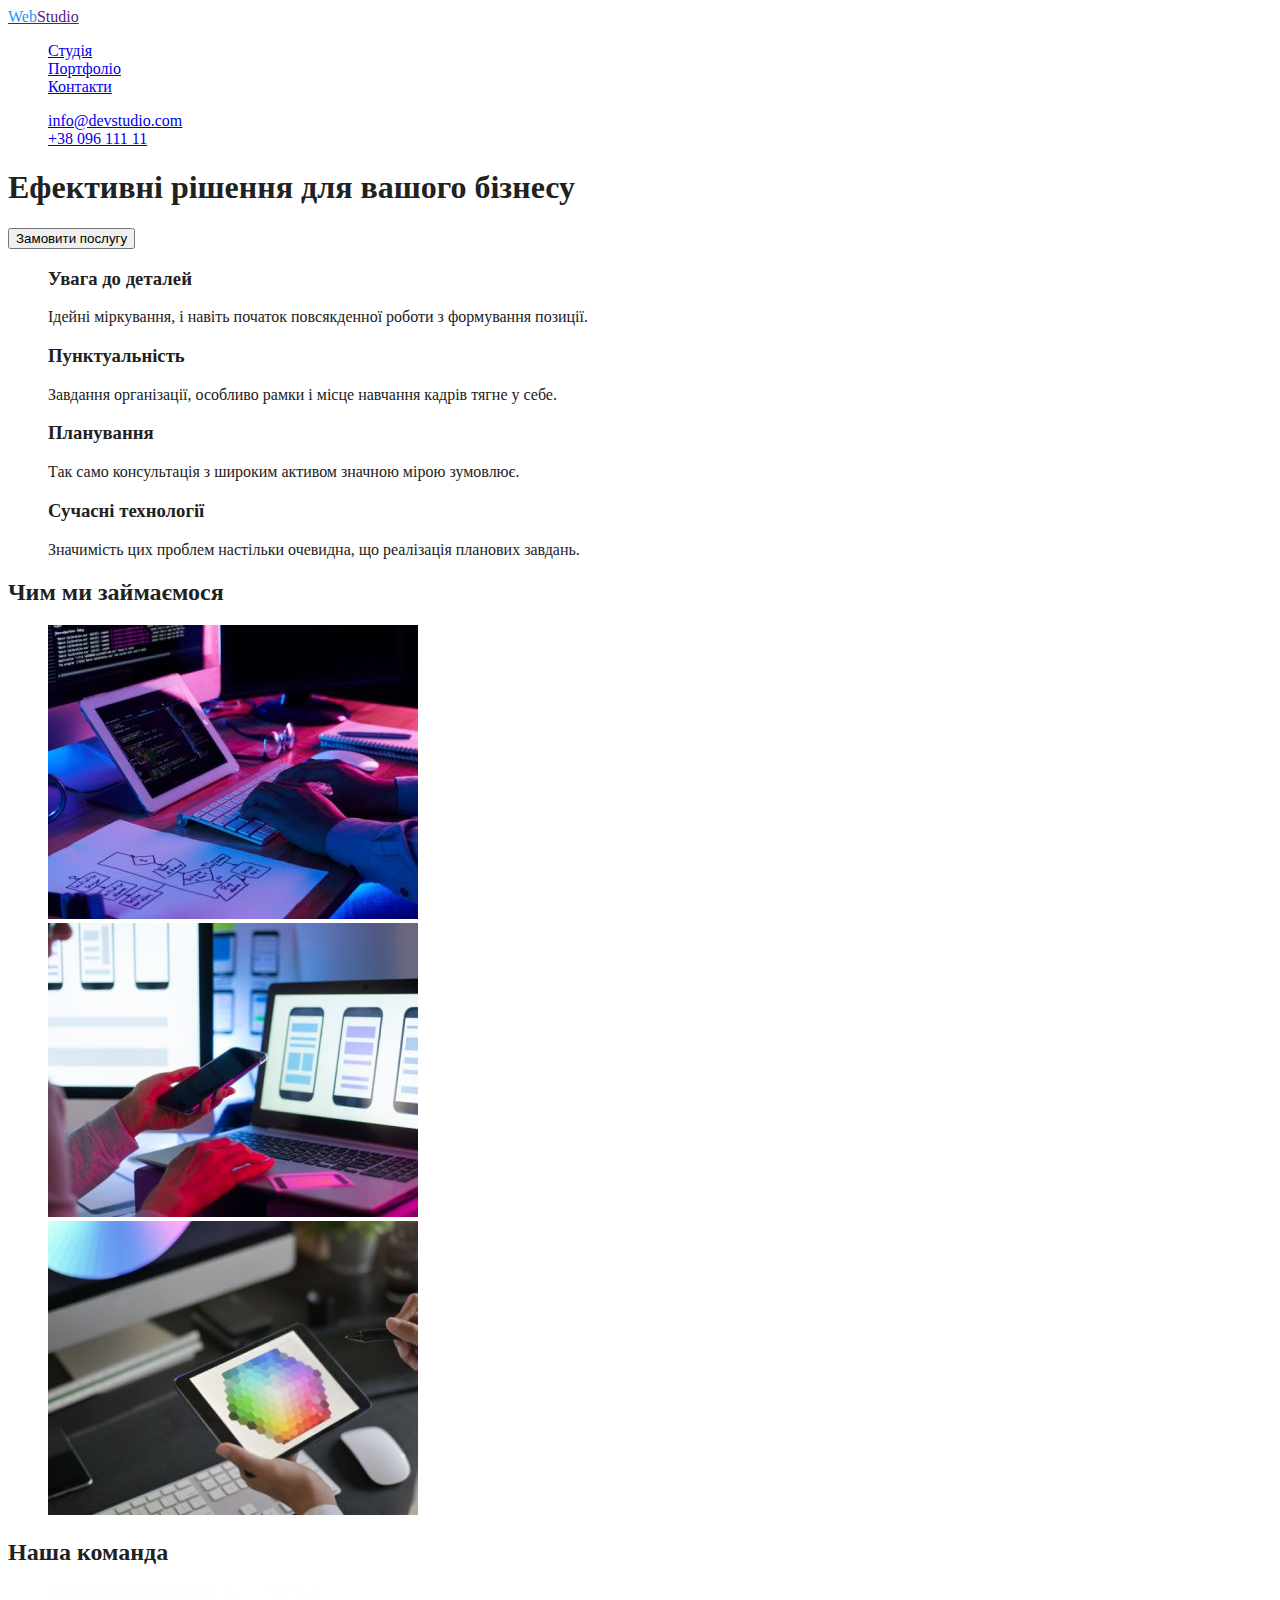
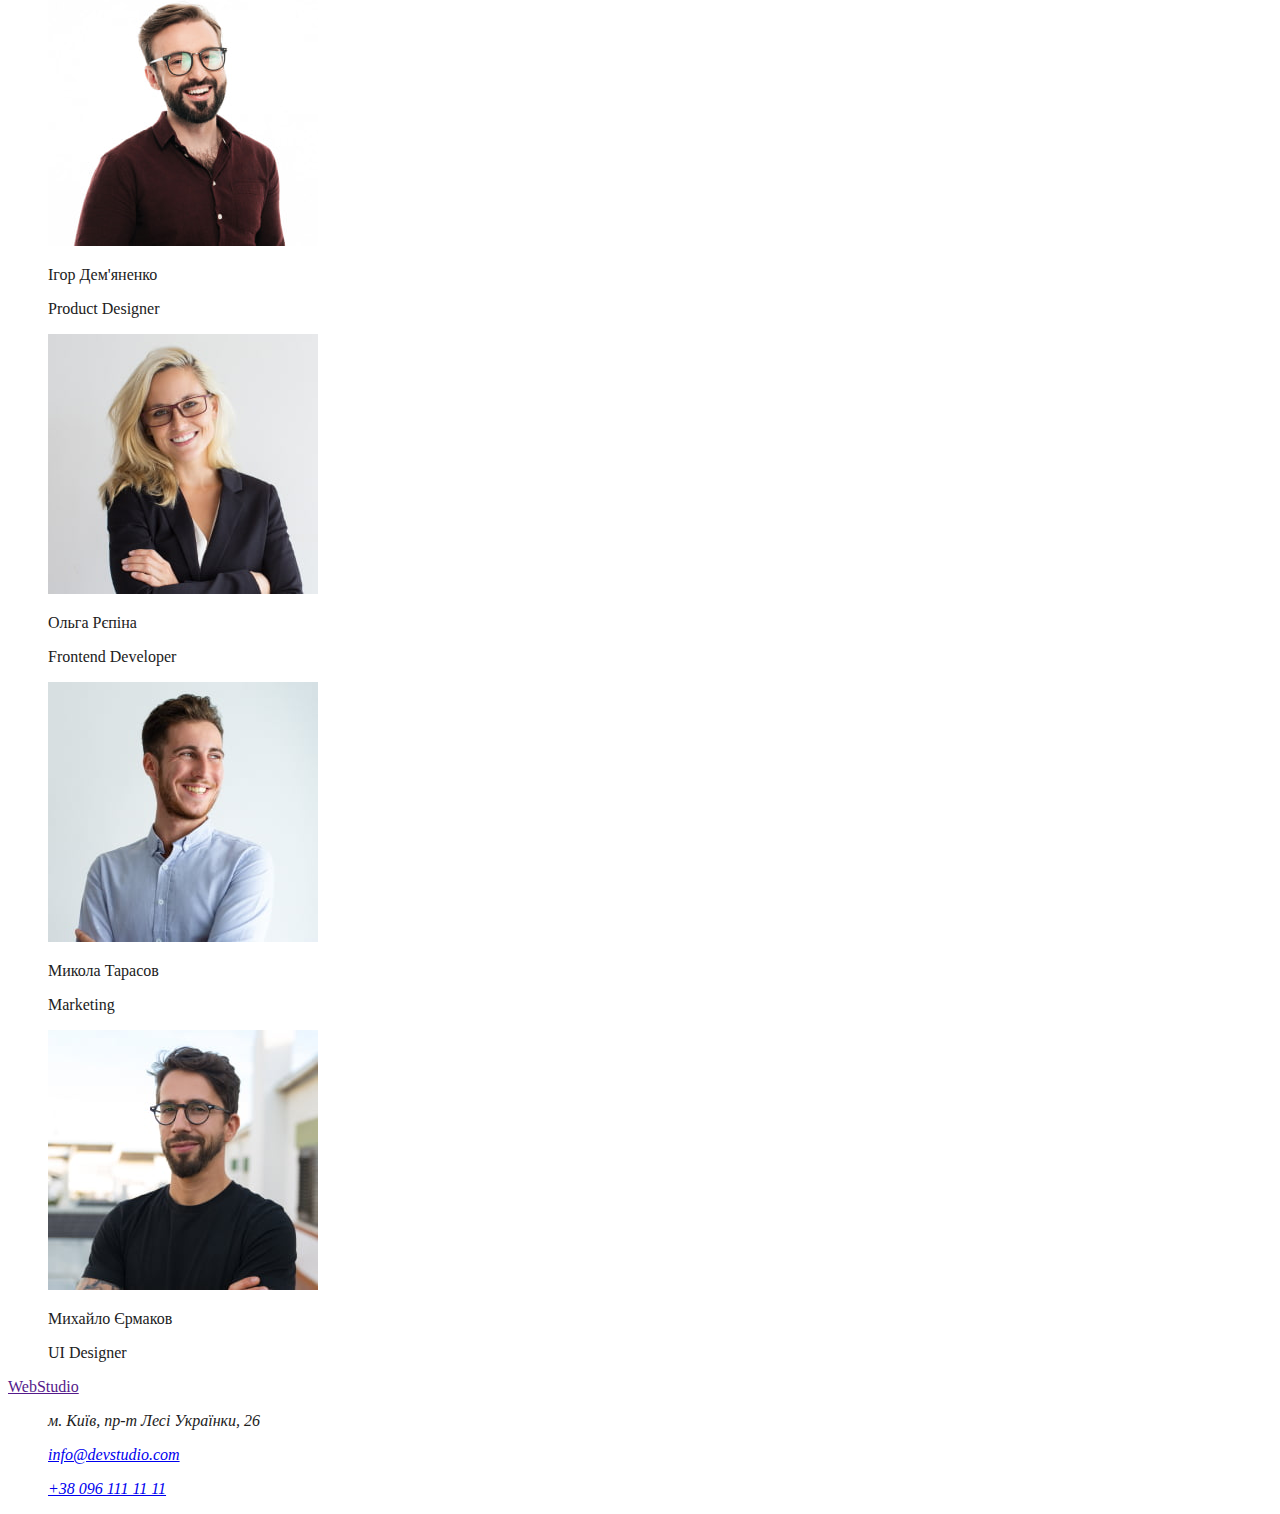
==== index.html @ ef48fc96 "correction" ====
<!DOCTYPE html>
<html lang="uk">
<head>
    <meta charset="UTF-8">
    <meta http-equiv="X-UA-Compatible" content="IE=edge">
    <meta name="viewport" content="width=device-width, initial-scale=1.0">
    <title>Студія</title>
    <link rel="preconnect" href="https://fonts.googleapis.com">
    <link rel="preconnect" href="https://fonts.gstatic.com" crossorigin>
    <link href="https://fonts.googleapis.com/css2?family=Raleway:wght@700&family=Roboto:wght@400;700&display=swap"
        rel="stylesheet">
    <link rel="stylesheet" href="./css/styles.css">
</head>
<body class="page">
    <header class="header">
        <a class="site-logo" href=""><span class="logo-icon">Web</span>Studio</a>
        <nav>
            <ul class="site-nav">
                <li>
                    <a href="./portfolio.html">Студія</a>
                </li>
                <li>
                    <a href="./portfolio.html">Портфоліо</a>
                </li>
                <li>
                    <a href="./portfolio.html">Контакти</a>
                </li>
            </ul>
        </nav>
        <ul class="auth-nav">
            <li>
                <a href="mailto:info@devstudio.com">info@devstudio.com</a>
            </li>
            <li>
                <a href="tel:+380961111111">+38 096 111 11 </a>
            </li>
        </ul>
    </header>
    <main>
        <section>
            <h1>Ефективні рішення для вашого бізнесу</h1>
            <button type="button">Замовити послугу</button>
        </section>
        <section>
            <ul>
                <li>
                    <h3>Увага до деталей</h3>
                    <p>Ідейні міркування, і навіть початок повсякденної роботи з формування позиції.</p>
                </li>
                <li>
                    <h3>Пунктуальність</h3>
                    <p>Завдання організації, особливо рамки і місце навчання кадрів тягне у себе.</p>
                </li>
                <li>
                    <h3>Планування</h3>
                    <p>Так само консультація з широким активом значною мірою зумовлює.</p>
                </li>
                <li>
                    <h3>Сучасні технології</h3>
                    <p>Значимість цих проблем настільки очевидна, що реалізація планових завдань.</p>
                </li>
            </ul>
        </section>
        <section>
            <h2>Чим ми займаємося</h2>
            <ul>
                <li>
                    <img src="./image/keyboard.jpg" alt="клавіатура" width="370">
                </li>
                <li>
                    <img src="./image/imgtelephone.jpg" alt="телефон" width="370">
                </li>
                <li>
                    <img src="./image/imggradient.jpg" alt="градіент" width="370">
                </li>
            </ul>
        </section>
        <section>
            <h2>Наша команда</h2>
            <ul>
                <li>
                    <img src="./image/imgproduct.jpg" alt="продукт_менеджер" width="270">
                    <p>Ігор Дем'яненко</p>
                    <p>Product Designer</p>
                </li>
                <li>
                    <img src="./image/imgfrontend.jpg" alt="фронтенд_розробник" width="270">
                    <p>Ольга Рєпіна</p>
                    <p>Frontend Developer</p>
                </li>
                <li>
                    <img src="./image/imgmarketing.jpg" alt="маркетолог" width="270">
                    <p>Микола Тарасов</p>
                    <p>Marketing</p>
            </li>
                <li>
                    <img src="./image/imguidesigner.jpg" alt="дизайнер" width="270">
                    <p>Михайло Єрмаков</p>
                    <p>UI Designer</p>
                </li>
            </ul>
        </section>
    </main>
    <footer>
        <a href="">WebStudio</a>
        <ul>
            <li>
                <address>
                    <p>м. Київ, пр-т Лесі Українки, 26</p>
                </address>
            </li>
            <li>
                <address>
                    <a href="mailto:info@devstudio.com">info@devstudio.com</a>
                </address>
            </li>
            <li>
                <address>
                    <p><a href="tel:+380961111111">+38 096 111 11 11</a></p>
                </address>
            </li>
        </ul>
    </footer>
</body>
</html>
---- css/styles.css ----
.body {
    font-family: 'Raleway', sans-serif;
        font-family: 'Roboto', sans-serif;
}

ul {
    list-style: none;
}

.page {
    background-color: #ffffff;
    color: #212121;
}

.button {
    color: #ffffff;
    background-color: #ffffff;
}

.logo-icon {
    color: #2196F3;
}

.title {

}

.subtitle {
    
}
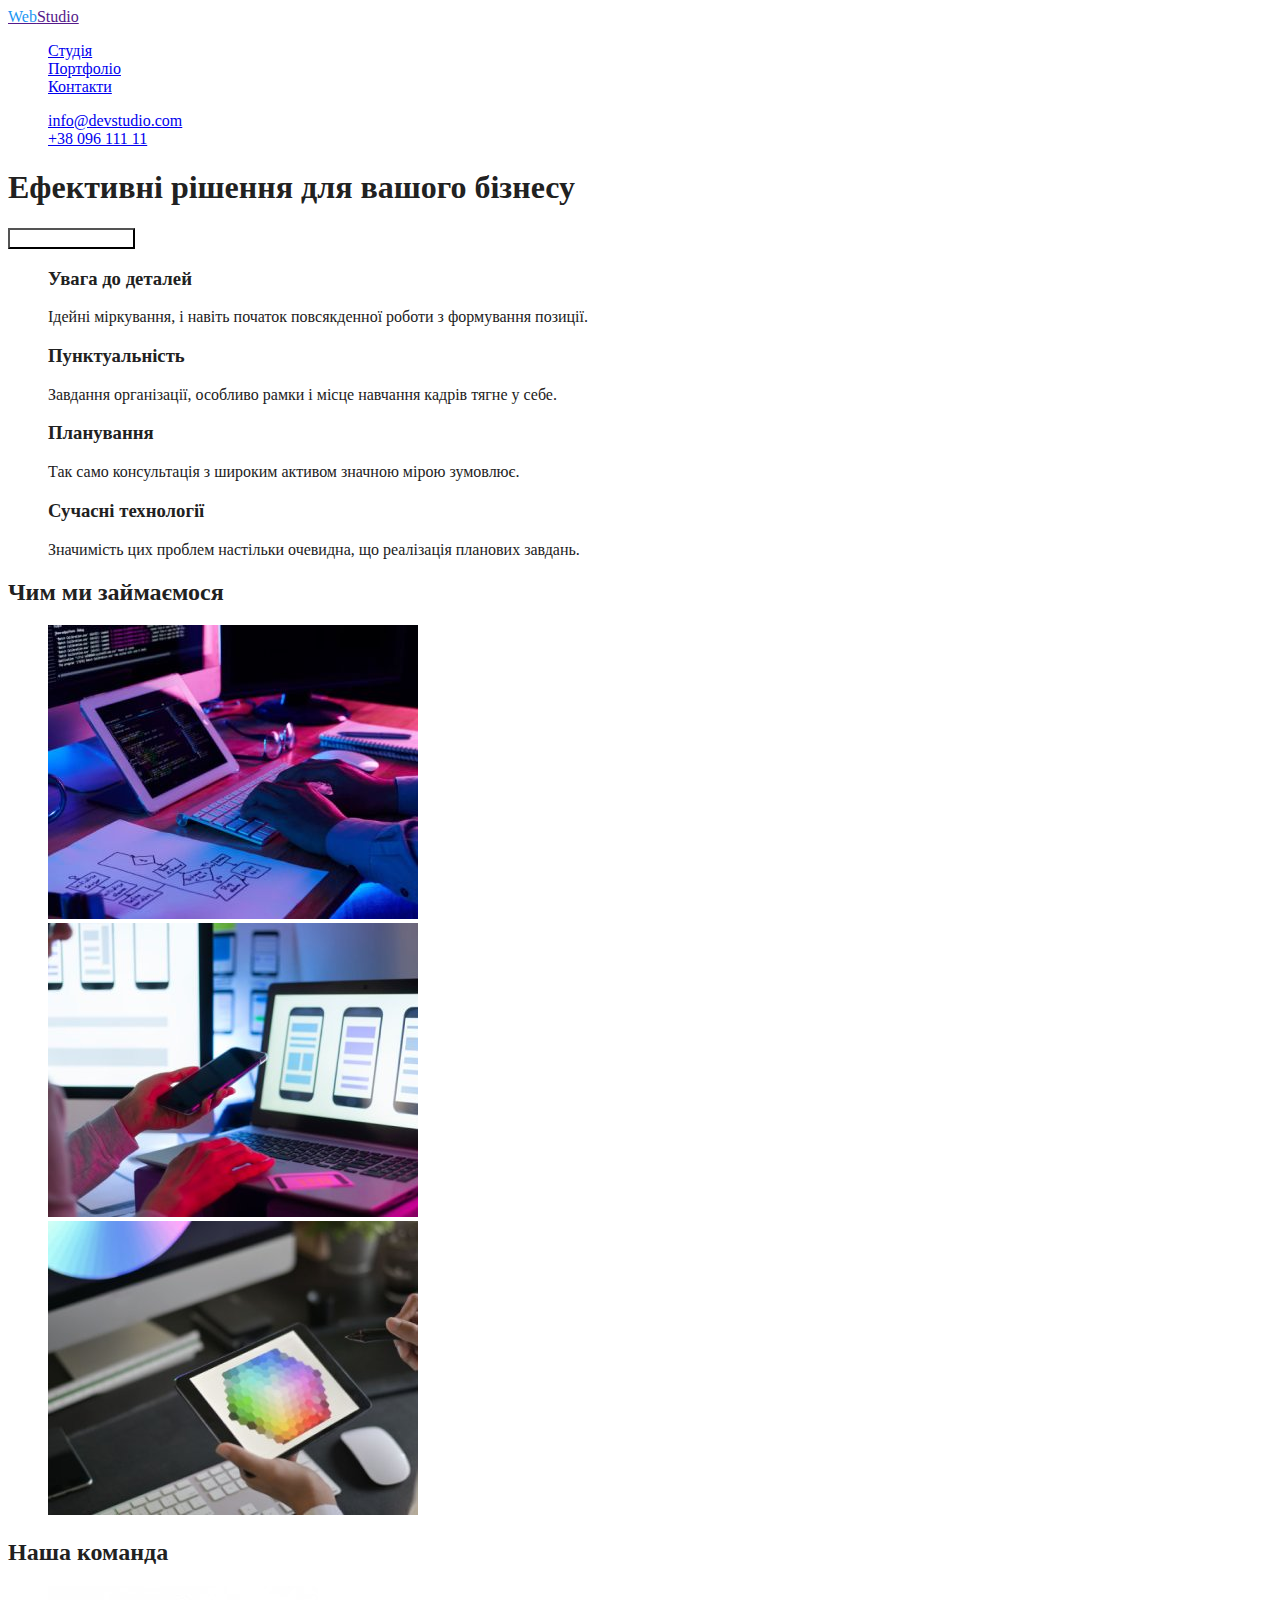
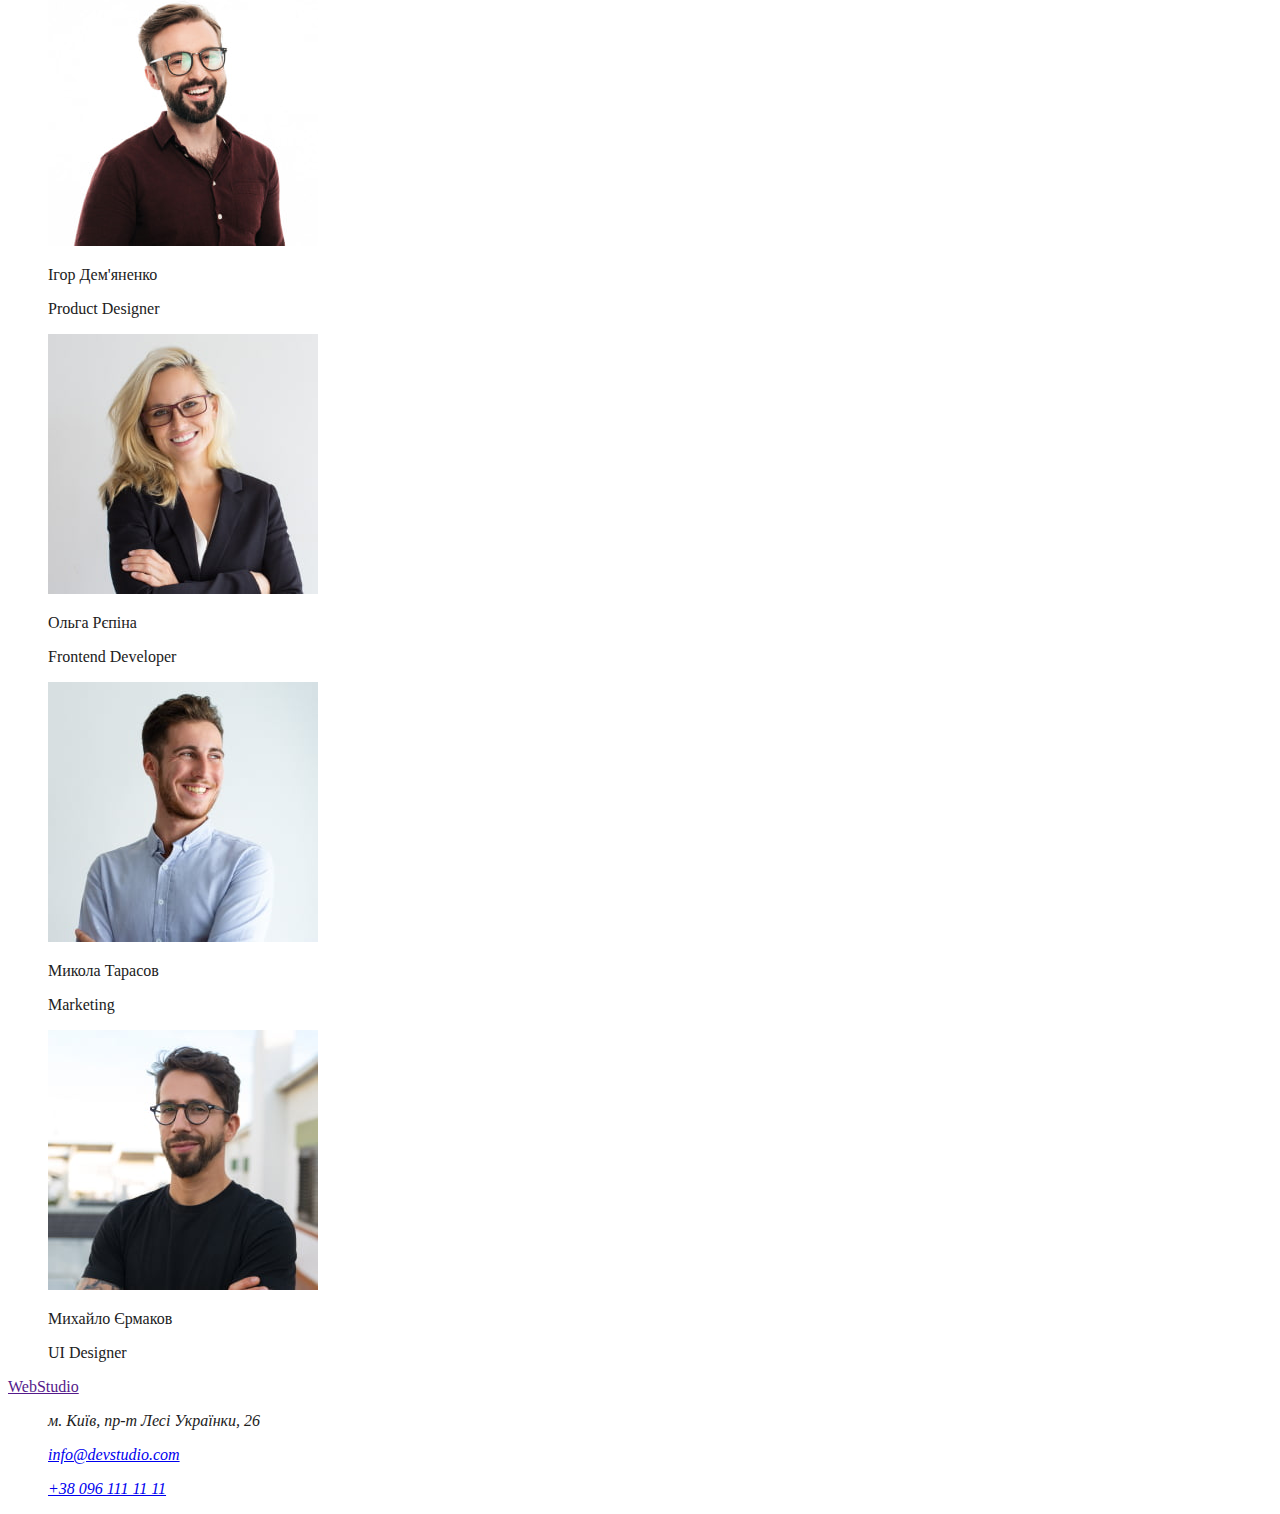
==== commit 013838ef: "class" ====
--- a/index.html
+++ b/index.html
@@ -5,10 +5,9 @@
     <meta http-equiv="X-UA-Compatible" content="IE=edge">
     <meta name="viewport" content="width=device-width, initial-scale=1.0">
     <title>Студія</title>
-    <link rel="preconnect" href="https://fonts.googleapis.com">
-    <link rel="preconnect" href="https://fonts.gstatic.com" crossorigin>
-    <link href="https://fonts.googleapis.com/css2?family=Raleway:wght@700&family=Roboto:wght@400;700&display=swap"
-        rel="stylesheet">
+    <link rel="preconnect" href="https://fonts.googleapis.com"> 
+    <link rel="preconnect" href="https://fonts.gstatic.com" crossorigin> 
+    <link href="https://fonts.googleapis.com/css2?family=Raleway:wght@700&family=Roboto:wght@400;500;700;900&display=swap" rel="stylesheet">
     <link rel="stylesheet" href="./css/styles.css">
 </head>
 <body class="page">
@@ -17,13 +16,13 @@
         <nav>
             <ul class="site-nav">
                 <li>
-                    <a href="./portfolio.html">Студія</a>
+                    <a href="./portfolio.html" class="link">Студія</a>
                 </li>
                 <li>
-                    <a href="./portfolio.html">Портфоліо</a>
+                    <a href="./portfolio.html" class="link">Портфоліо</a>
                 </li>
                 <li>
-                    <a href="./portfolio.html">Контакти</a>
+                    <a href="./portfolio.html" class="link">Контакти</a>
                 </li>
             </ul>
         </nav>
@@ -37,11 +36,11 @@
         </ul>
     </header>
     <main>
-        <section>
-            <h1>Ефективні рішення для вашого бізнесу</h1>
-            <button type="button">Замовити послугу</button>
+        <section class="section">
+            <h1 class="section-title">Ефективні рішення для вашого бізнесу</h1>
+            <button type="button" class="button">Замовити послугу</button>
         </section>
-        <section>
+        <section class="section">
             <ul>
                 <li>
                     <h3>Увага до деталей</h3>
@@ -61,8 +60,8 @@
                 </li>
             </ul>
         </section>
-        <section>
-            <h2>Чим ми займаємося</h2>
+        <section class="section">
+            <h2 class="section-title">Чим ми займаємося</h2>
             <ul>
                 <li>
                     <img src="./image/keyboard.jpg" alt="клавіатура" width="370">
@@ -75,7 +74,7 @@
                 </li>
             </ul>
         </section>
-        <section>
+        <section class="section">
             <h2>Наша команда</h2>
             <ul>
                 <li>
--- a/css/styles.css
+++ b/css/styles.css
@@ -1,6 +1,23 @@
+:root {
+    --primary-text-color: #212121;
+    --accent-color: #2196F3;
+
+}
+
 .body {
     font-family: 'Raleway', sans-serif;
-        font-family: 'Roboto', sans-serif;
+    font-family: 'Roboto', sans-serif;
+    background-color: #FFFFFF;
+    color: var(--primary-text-color)
+}
+
+.header {
+    
+}
+
+.button {
+    background-color: #2196F3;
+    color: #ffffff;
 }
 
 ul {
@@ -26,5 +43,12 @@
 }
 
 .subtitle {
-    
+
+}
+
+.section {
+}
+
+.section-title {
+    color: #212121;
 }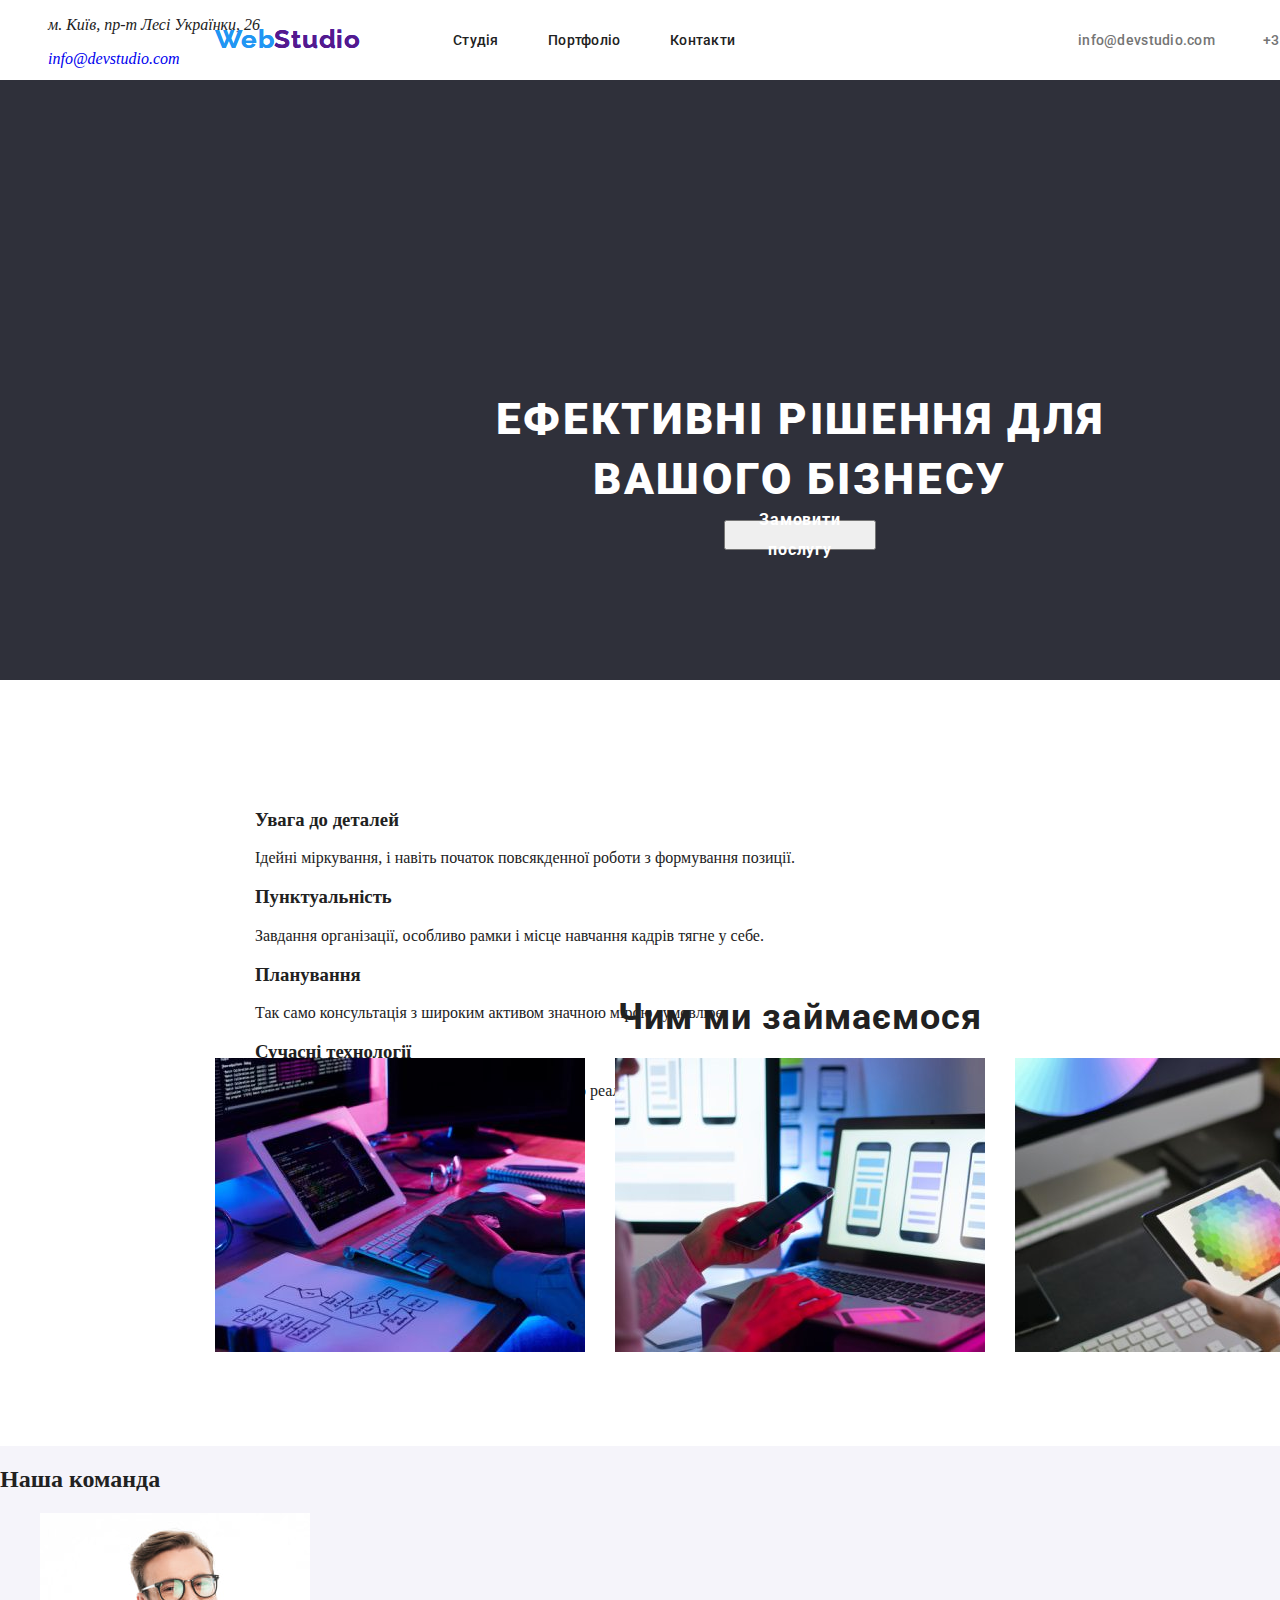
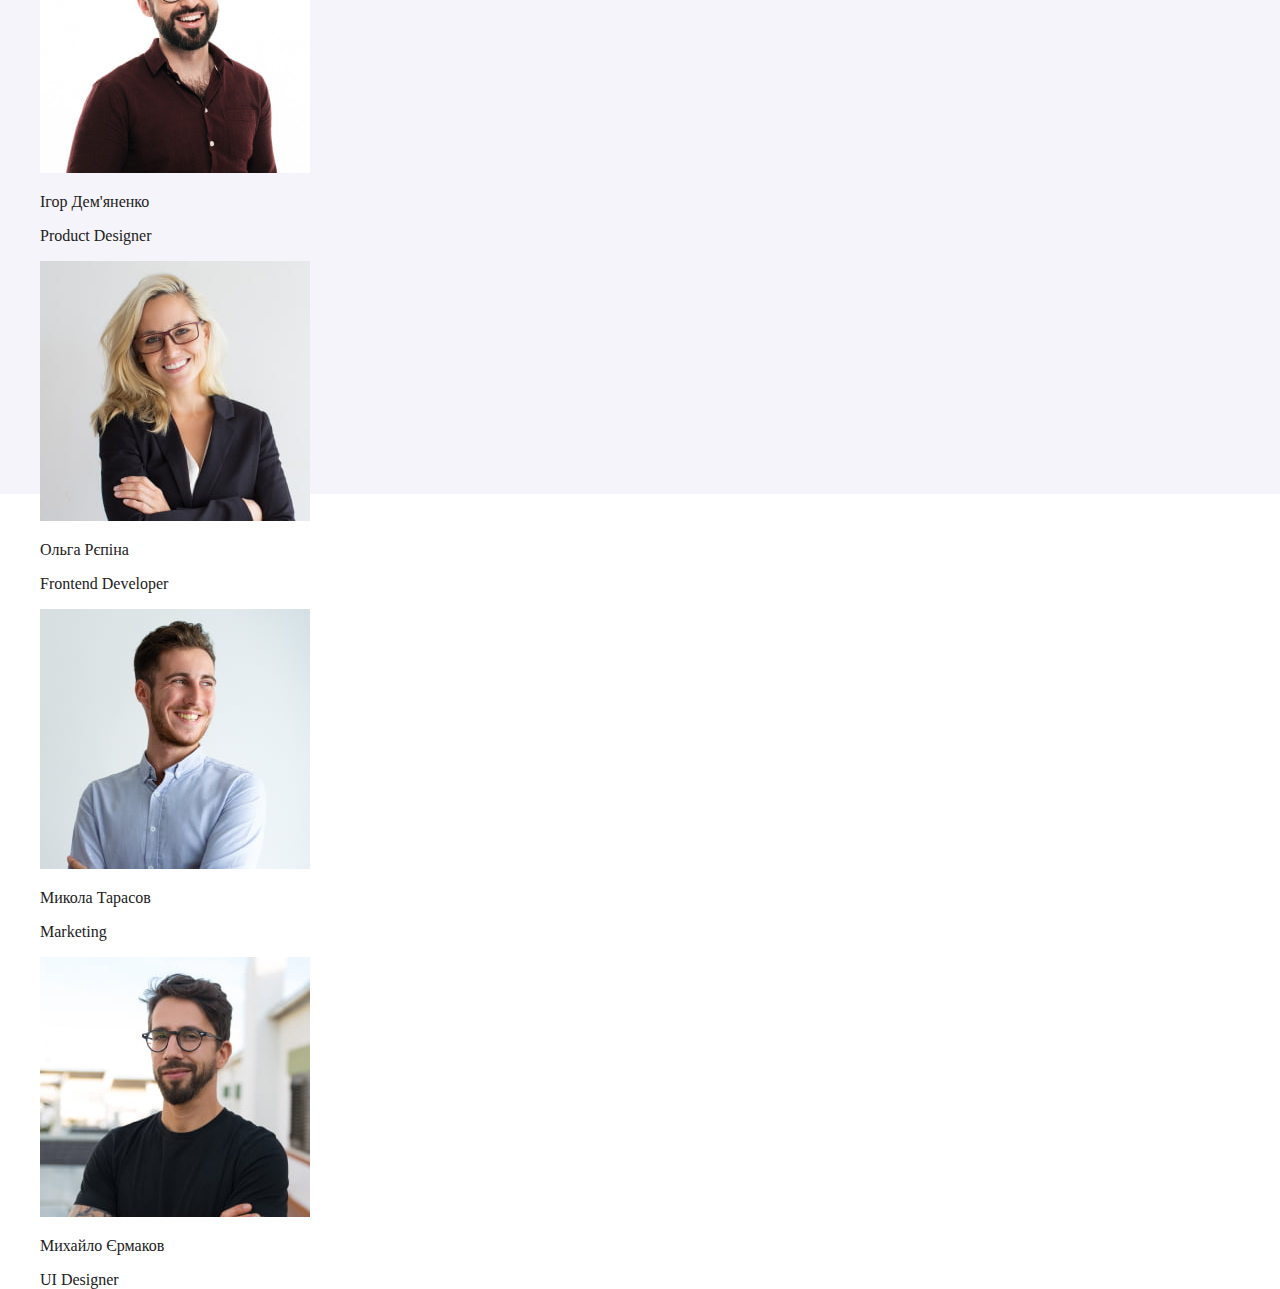
==== commit fa6ce584: "styles" ====
--- a/index.html
+++ b/index.html
@@ -12,36 +12,36 @@
 </head>
 <body class="page">
     <header class="header">
-        <a class="site-logo" href=""><span class="logo-icon">Web</span>Studio</a>
+        <a href="./index.html" class="site-logo"><span class="logo-icon">Web</span>Studio</a>
         <nav>
             <ul class="site-nav">
                 <li>
-                    <a href="./portfolio.html" class="link">Студія</a>
+                    <a href="./portfolio.html" class="link studio">Студія</a>
                 </li>
                 <li>
-                    <a href="./portfolio.html" class="link">Портфоліо</a>
+                    <a href="./portfolio.html" class="link portfolio">Портфоліо</a>
                 </li>
                 <li>
-                    <a href="./portfolio.html" class="link">Контакти</a>
+                    <a href="./portfolio.html" class="link contact">Контакти</a>
                 </li>
             </ul>
         </nav>
         <ul class="auth-nav">
             <li>
-                <a href="mailto:info@devstudio.com">info@devstudio.com</a>
+                <a href="mailto:info@devstudio.com" class="link mail">info@devstudio.com</a>
             </li>
             <li>
-                <a href="tel:+380961111111">+38 096 111 11 </a>
+                <a href="tel:+380961111111" class="link number">+38 096 111 11 </a>
             </li>
         </ul>
     </header>
     <main>
-        <section class="section">
+        <section class="section-top">
             <h1 class="section-title">Ефективні рішення для вашого бізнесу</h1>
-            <button type="button" class="button">Замовити послугу</button>
+            <button type="button" class="button-order">Замовити послугу</button>
         </section>
         <section class="section">
-            <ul>
+            <ul class="text">
                 <li>
                     <h3>Увага до деталей</h3>
                     <p>Ідейні міркування, і навіть початок повсякденної роботи з формування позиції.</p>
@@ -61,22 +61,22 @@
             </ul>
         </section>
         <section class="section">
-            <h2 class="section-title">Чим ми займаємося</h2>
+            <h2 class="section-mid conteiner">Чим ми займаємося</h2>
             <ul>
                 <li>
-                    <img src="./image/keyboard.jpg" alt="клавіатура" width="370">
+                    <img src="./image/keyboard.jpg" alt="клавіатура" width="370" class="img-first">
                 </li>
                 <li>
-                    <img src="./image/imgtelephone.jpg" alt="телефон" width="370">
+                    <img src="./image/imgtelephone.jpg" alt="телефон" width="370" class="img-second">
                 </li>
                 <li>
-                    <img src="./image/imggradient.jpg" alt="градіент" width="370">
+                    <img src="./image/imggradient.jpg" alt="градіент" width="370" class="img-third">
                 </li>
             </ul>
         </section>
-        <section class="section">
+        <section class="section-bg">
             <h2>Наша команда</h2>
-            <ul>
+            <ul class="team">
                 <li>
                     <img src="./image/imgproduct.jpg" alt="продукт_менеджер" width="270">
                     <p>Ігор Дем'яненко</p>
@@ -101,8 +101,8 @@
         </section>
     </main>
     <footer>
-        <a href="">WebStudio</a>
-        <ul>
+        <a href="" class="site-logo"><span class="logo-icon">Web</span>Studio</a>
+        <ul class="auth-nav">
             <li>
                 <address>
                     <p>м. Київ, пр-т Лесі Українки, 26</p>
@@ -110,12 +110,12 @@
             </li>
             <li>
                 <address>
-                    <a href="mailto:info@devstudio.com">info@devstudio.com</a>
+                    <a href="mailto:info@devstudio.com" class="link">info@devstudio.com</a>
                 </address>
             </li>
             <li>
                 <address>
-                    <p><a href="tel:+380961111111">+38 096 111 11 11</a></p>
+                    <p><a href="tel:+380961111111" class="link">+38 096 111 11 11</a></p>
                 </address>
             </li>
         </ul>
--- a/css/styles.css
+++ b/css/styles.css
@@ -3,6 +3,8 @@
     --accent-color: #2196F3;
 
 }
+
+/* Body */
 
 .body {
     font-family: 'Raleway', sans-serif;
@@ -11,8 +13,127 @@
     color: var(--primary-text-color)
 }
 
+/* Header */
+
 .header {
-    
+    text-decoration: none;
+}
+
+.site-logo {
+    text-decoration: none;
+    position: absolute;
+    width: 145px;
+    height: 31px;
+    left: 215px;
+    top: 24px;
+    font-family: 'Raleway';
+    font-weight: 700;
+    font-size: 26px;
+    line-height: 31px;
+/* identical to box height */
+    letter-spacing: 0.03em;
+}
+
+.logo-icon {
+    color: #2196F3;
+}
+
+.site-nav {
+    text-decoration: none;
+}
+
+.auth-nav {
+    text-decoration: none;
+}
+
+.link {
+    text-decoration: none;
+}
+
+    /* Студія */
+
+.studio {
+
+    position: absolute;
+    width: 45px;
+    height: 16px;
+    left: 453px;
+    top: 32px;
+    font-family: 'Roboto';
+    font-weight: 500;
+    font-size: 14px;
+    line-height: 16px;
+    letter-spacing: 0.02em;
+    color: #212121;
+}
+
+    /* Портфоліо */
+
+.portfolio {
+
+    width: 72px;
+    height: 16px;
+    left: 548px;
+    top: 32px;
+    font-family: 'Roboto';
+    font-style: normal;
+    font-weight: 500;
+    font-size: 14px;
+    line-height: 16px;
+    letter-spacing: 0.02em;
+    color: #212121;
+    position: absolute;
+
+}
+
+    /* Контакти */
+
+.contact {
+
+    width: 64px;
+    height: 16px;
+    left: 670px;
+    top: 32px;
+    font-family: 'Roboto';
+    font-style: normal;
+    font-weight: 500;
+    font-size: 14px;
+    line-height: 16px;
+    letter-spacing: 0.02em;
+    color: #212121;
+    position: absolute;
+}
+
+/* mail */
+
+.mail {
+    position: absolute;
+    width: 135px;
+    height: 16px;
+    left: 1078px;
+    top: 32px;
+    font-family: 'Roboto';
+    font-weight: 500;
+    font-size: 14px;
+    line-height: 16px;
+    letter-spacing: 0.02em;
+    color: #757575;
+}
+
+/* Phone */
+
+.number {
+    position: absolute;
+    width: 122px;
+    height: 16px;
+    left: 1263px;
+    top: 32px;
+    font-family: 'Roboto';
+    font-weight: 500;
+    font-size: 14px;
+    line-height: 16px;
+    letter-spacing: 0.02em;
+    color: #757575;
 }
 
 .button {
@@ -24,6 +145,21 @@
     list-style: none;
 }
 
+/* Особливості */
+
+.text {
+
+position: absolute;
+width: 1170px;
+height: 98px;
+left: 215px;
+top: 774px;
+}
+
+.team {
+
+}
+
 .page {
     background-color: #ffffff;
     color: #212121;
@@ -34,21 +170,116 @@
     background-color: #ffffff;
 }
 
-.logo-icon {
-    color: #2196F3;
-}
-
-.title {
-
+    /* Замовити послугу */
+
+.button-order {
+
+    width: 152px;
+    height: 30px;
+    left: 724px;
+    top: 440px;
+    font-family: 'Roboto';
+    font-weight: 700;
+    font-size: 16px;
+    line-height: 30px;
+    display: flex;
+    align-items: center;
+    text-align: center;
+    letter-spacing: 0.06em;
+    color: #FFFFFF;
+    position: absolute;
 }
 
 .subtitle {
 
 }
 
-.section {
-}
-
+/* Bg */
+
+.section-top {
+    position: absolute;
+    width: 1600px;
+    height: 600px;
+    left: 0px;
+    top: 80px;
+    background: #2F303A;
+}
+
+    /* Section bg */
+
+.section-bg {
+
+    width: 1600px;
+    height: 648px;
+    left: 0px;
+    top: 1446px;
+    background: #F5F4FA;
+    position: absolute;
+}
 .section-title {
-    color: #212121;
+    width: 696px;
+    height: 120px;
+    left: 452px;
+    top: 280px;
+    font-family: 'Roboto';
+    font-weight: 900;
+    font-size: 44px;
+    line-height: 60px;
+    /* or 136% */
+    text-align: center;
+    letter-spacing: 0.06em;
+    text-transform: uppercase;
+    color: #FFFFFF;
+    position: absolute;
+}
+
+/* Чим ми займаємося */
+
+.section-mid {
+    position: absolute;
+    width: 366px;
+    height: 42px;
+    left: 617px;
+    top: 966px;
+    font-family: 'Roboto';
+    font-weight: 700;
+    font-size: 36px;
+    line-height: 42px;
+    text-align: center;
+    letter-spacing: 0.03em;
+    color: #212121;
+}
+
+/* Image */
+.img-first {
+    position: absolute;
+    width: 370px;
+    height: 294px;
+    left: 215px;
+    top: 1058px;
+    mix-blend-mode: normal;
+}
+
+.img-second {
+    position: absolute;
+    width: 370px;
+    height: 294px;
+    left: 615px;
+    top: 1058px;
+}
+
+.img-third {
+    position: absolute;
+    width: 370px;
+    height: 294px;
+    left: 1015px;
+    top: 1058px;
+}
+
+.conteiner {
+    position: absolute;
+    width: 1170px;
+    height: 386px;
+    left: 215px;
+    top: 966px;
 }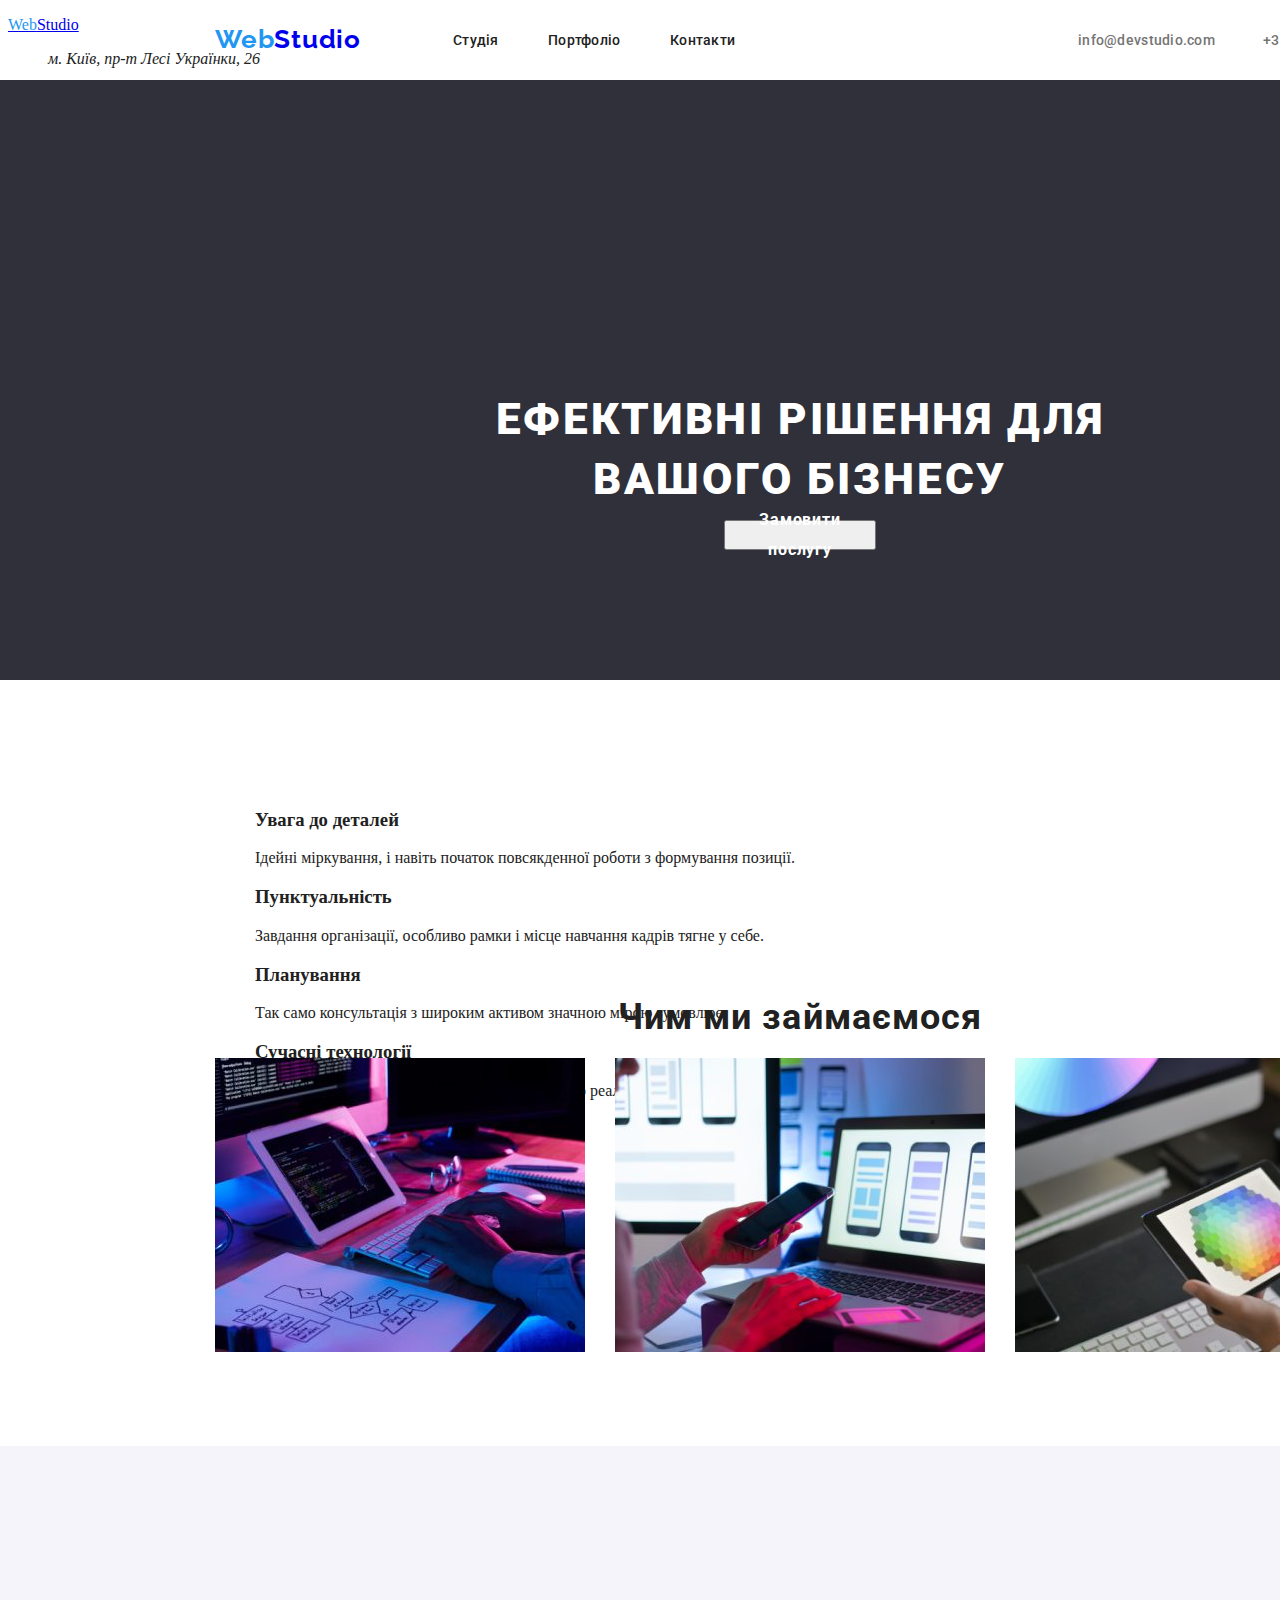
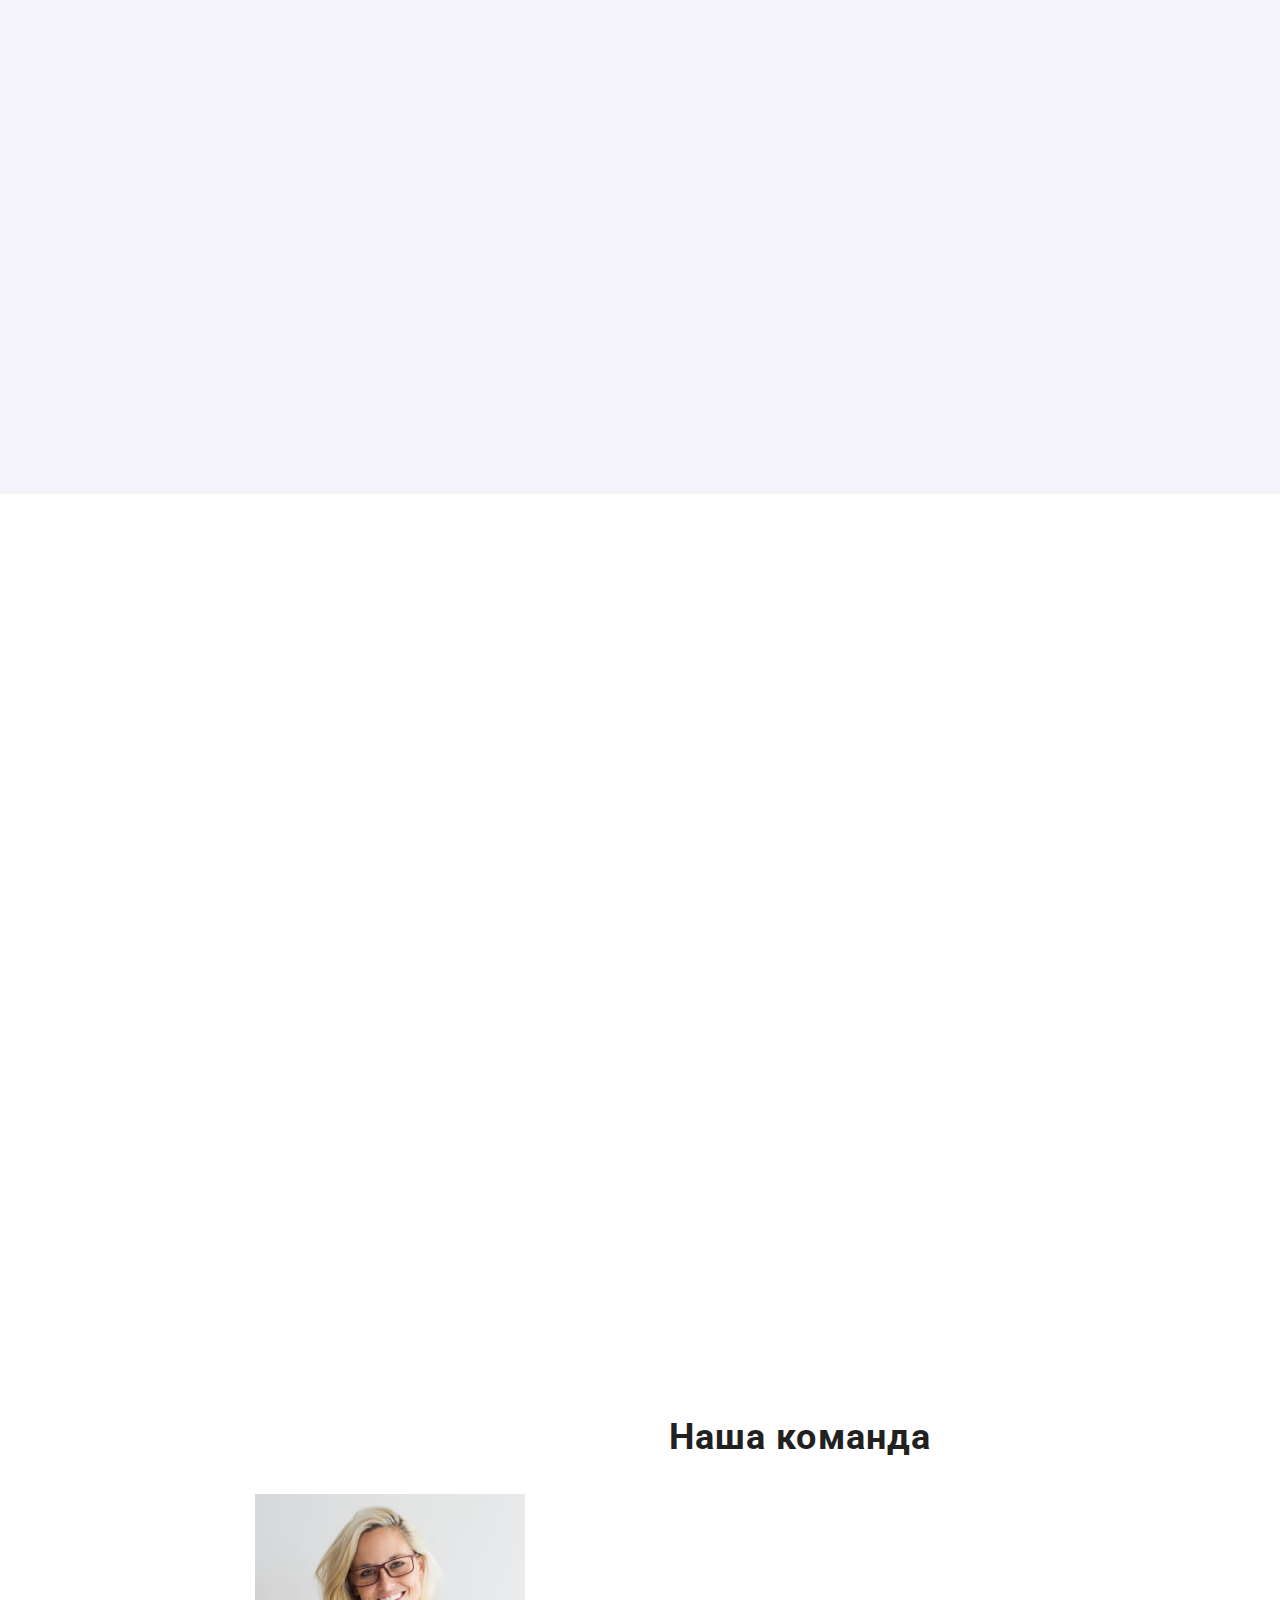
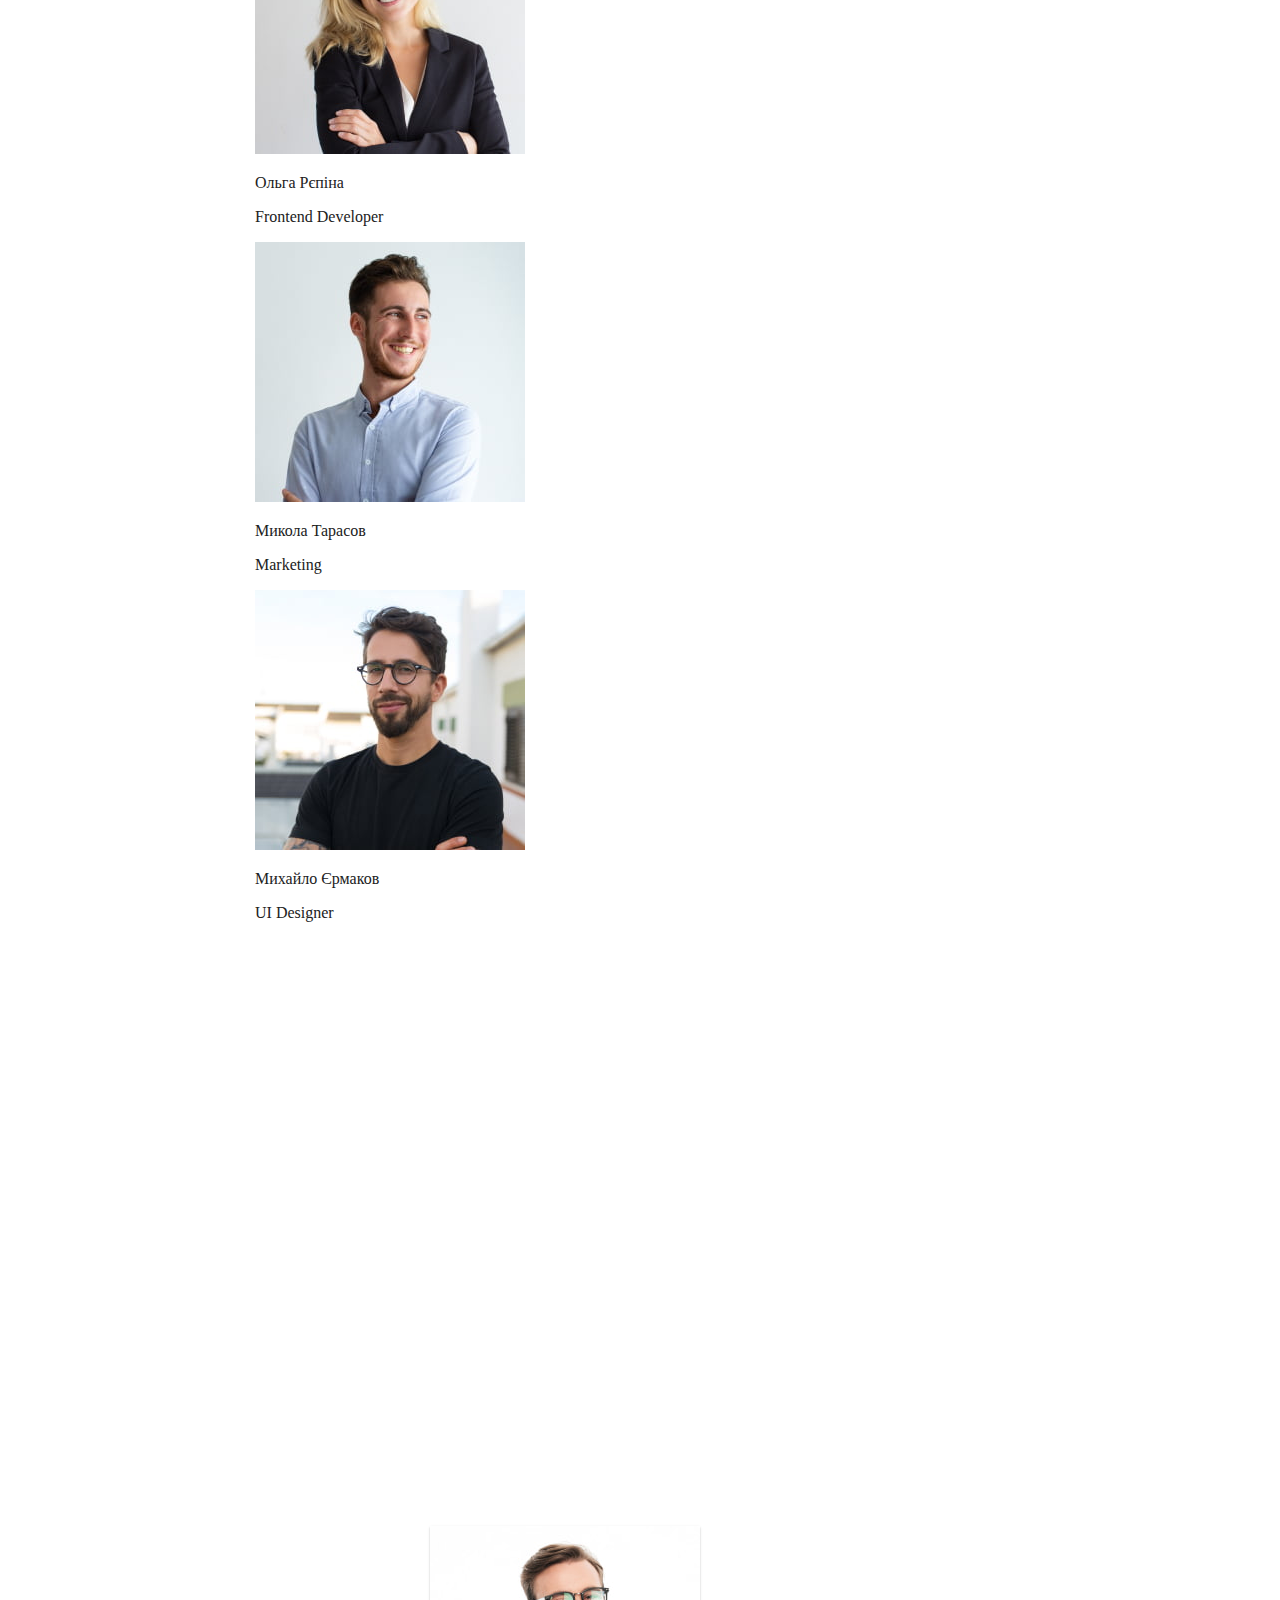
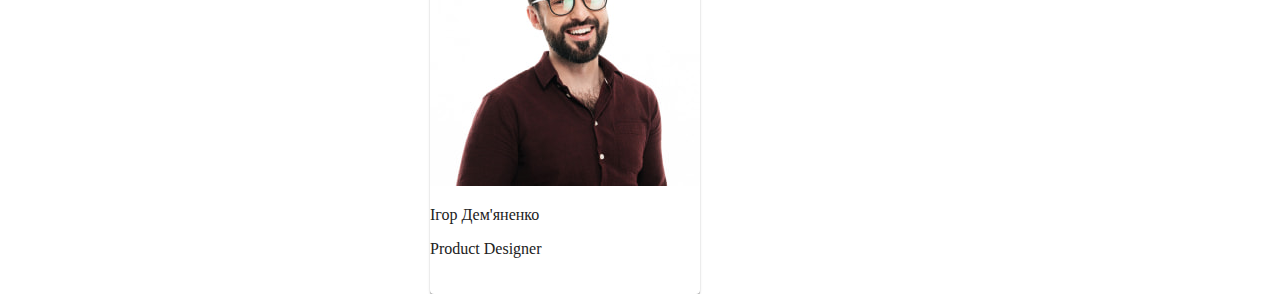
==== commit 91adc89e: "styles" ====
--- a/index.html
+++ b/index.html
@@ -75,9 +75,9 @@
             </ul>
         </section>
         <section class="section-bg">
-            <h2>Наша команда</h2>
-            <ul class="team">
-                <li>
+            <h2 class="team">Наша команда</h2>
+            <ul class="staff">
+                <li class="card-bg">
                     <img src="./image/imgproduct.jpg" alt="продукт_менеджер" width="270">
                     <p>Ігор Дем'яненко</p>
                     <p>Product Designer</p>
@@ -101,7 +101,7 @@
         </section>
     </main>
     <footer>
-        <a href="" class="site-logo"><span class="logo-icon">Web</span>Studio</a>
+        <a href="./index.html" class="logo-footer"><span class="logo-icon">Web</span>Studio</a>
         <ul class="auth-nav">
             <li>
                 <address>
--- a/css/styles.css
+++ b/css/styles.css
@@ -216,6 +216,44 @@
     background: #F5F4FA;
     position: absolute;
 }
+
+/* Team */
+
+.team {
+    position: absolute;
+    width: 264px;
+    height: 42px;
+    left: 668px;
+    top: 1540px;
+    font-family: 'Roboto';
+    font-weight: 700;
+    font-size: 36px;
+    line-height: 42px;
+    text-align: center;
+    letter-spacing: 0.03em;
+    color: #212121;
+}
+
+.staff {
+    position: absolute;
+    width: 1170px;
+    height: 368px;
+    left: 215px;
+    top: 1632px;    
+}
+
+.card-bg {
+    position: absolute;
+    width: 270px;
+    height: 368px;
+    left: 215px;
+    top: 1632px;
+    background: #FFFFFF;
+    /* material shadow v1 */
+    box-shadow: 0px 1px 3px rgba(0, 0, 0, 0.12), 0px 1px 1px rgba(0, 0, 0, 0.14), 0px 2px 1px rgba(0, 0, 0, 0.2);
+    border-radius: 0px 0px 4px 4px;
+}
+
 .section-title {
     width: 696px;
     height: 120px;
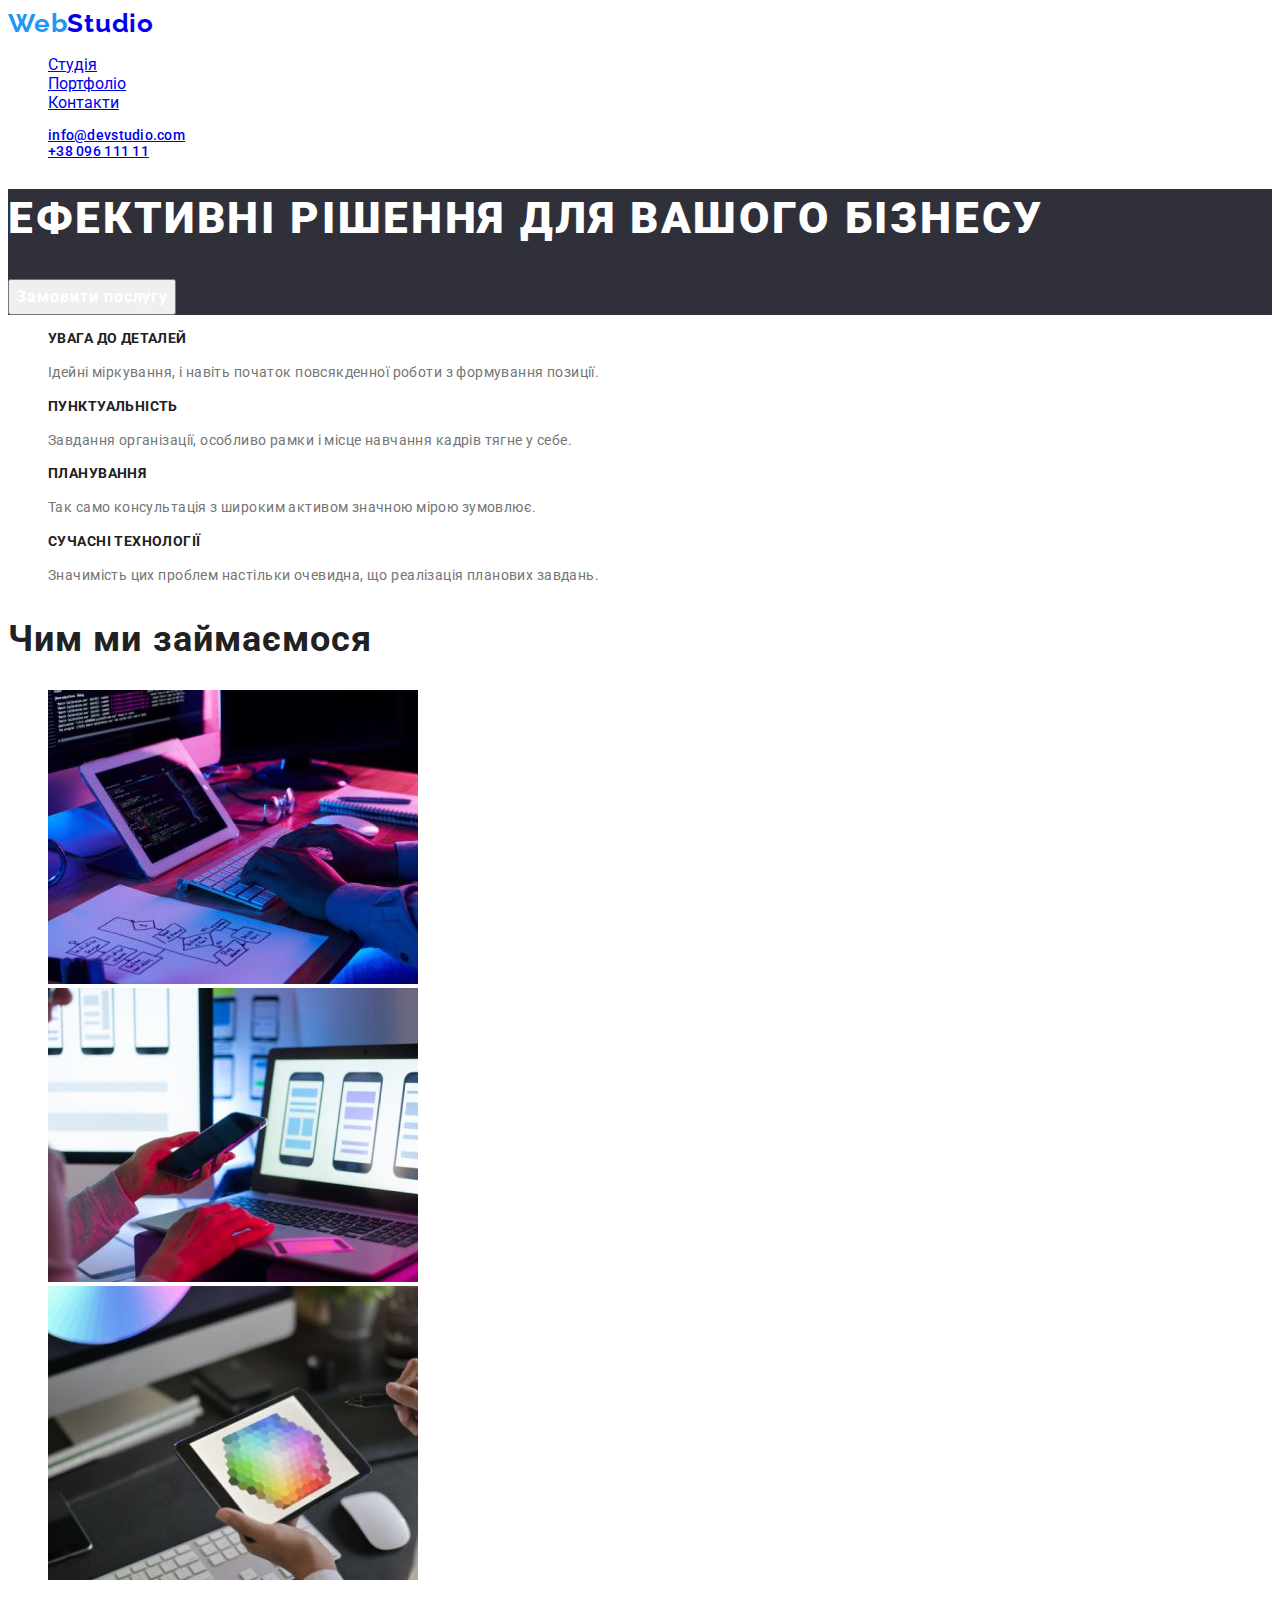
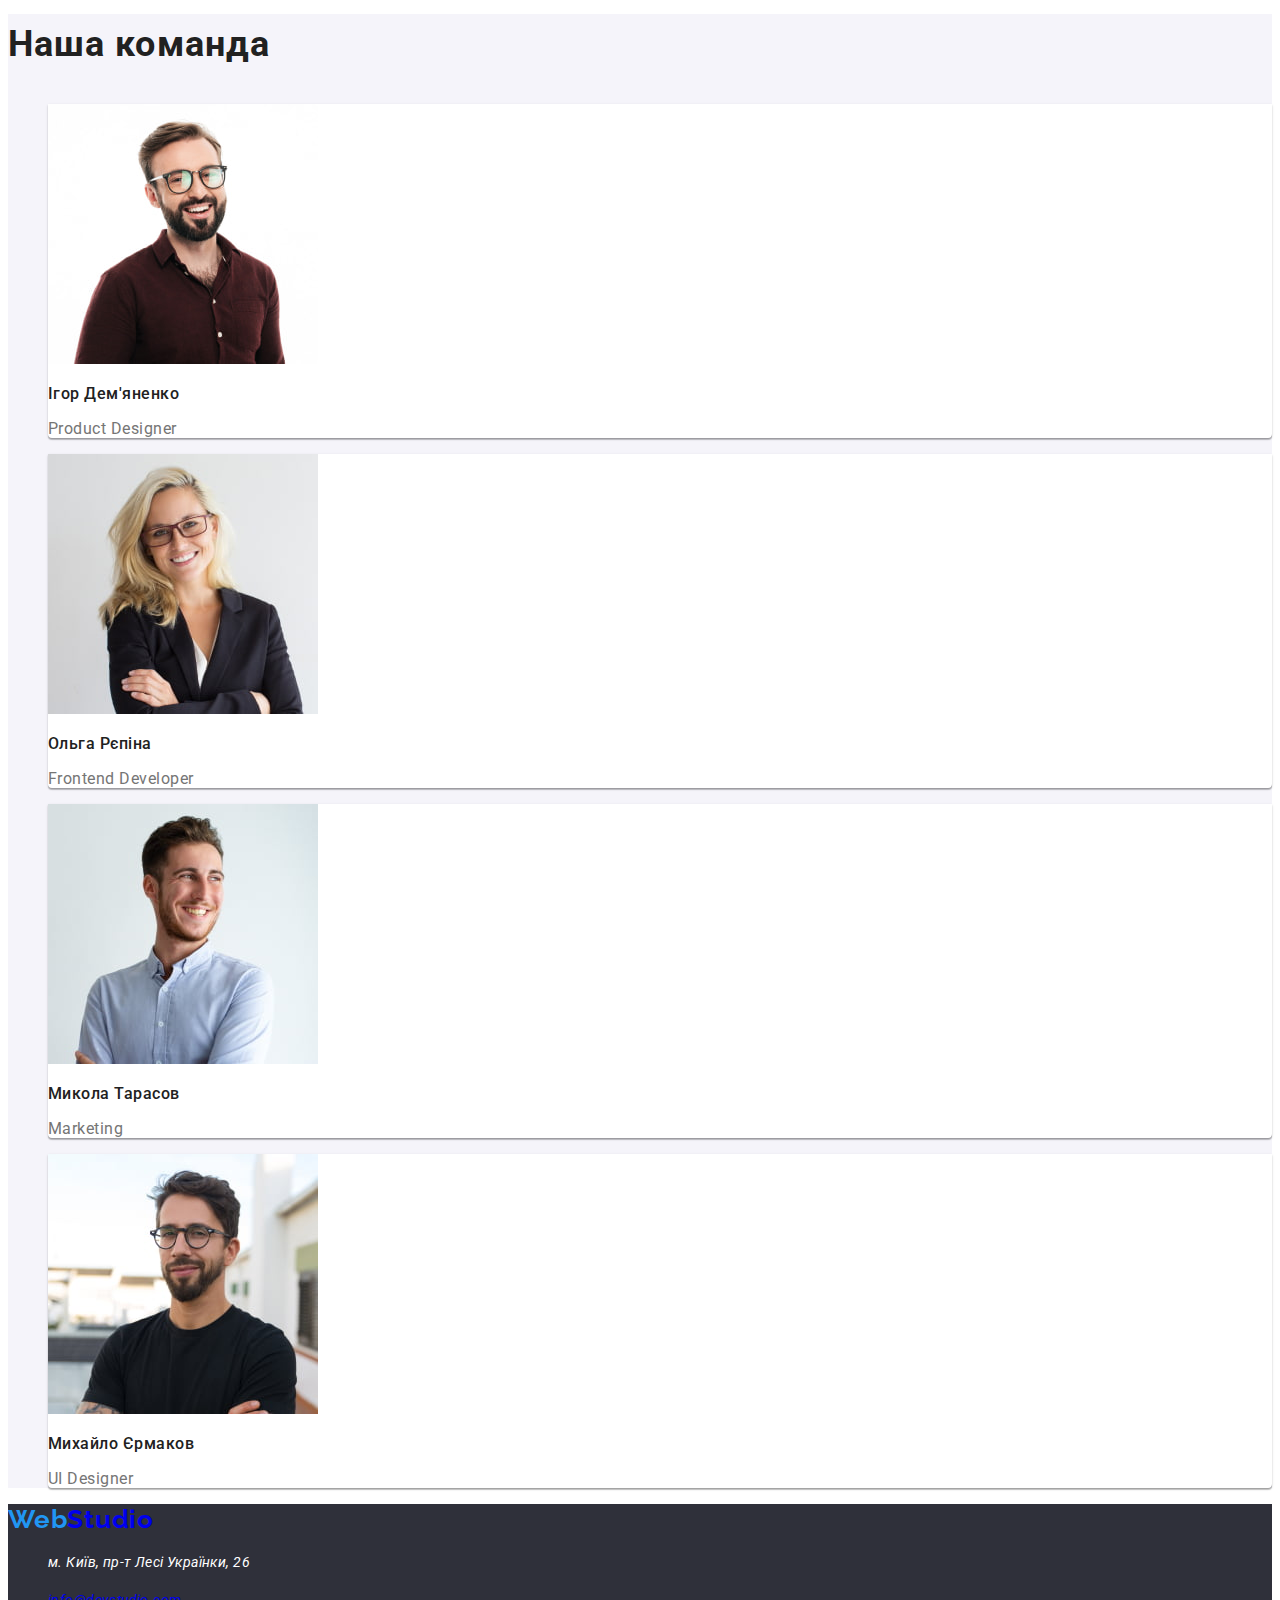
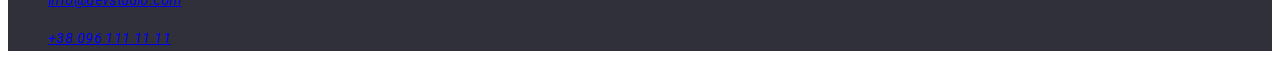
==== commit c9a94f3e: "correct" ====
--- a/index.html
+++ b/index.html
@@ -10,28 +10,28 @@
     <link href="https://fonts.googleapis.com/css2?family=Raleway:wght@700&family=Roboto:wght@400;500;700;900&display=swap" rel="stylesheet">
     <link rel="stylesheet" href="./css/styles.css">
 </head>
-<body class="page">
+<body class="body">
     <header class="header">
         <a href="./index.html" class="site-logo"><span class="logo-icon">Web</span>Studio</a>
         <nav>
             <ul class="site-nav">
-                <li>
-                    <a href="./portfolio.html" class="link studio">Студія</a>
+                <li class="link-studio">
+                    <a href="./portfolio.html">Студія</a>
                 </li>
-                <li>
-                    <a href="./portfolio.html" class="link portfolio">Портфоліо</a>
+                <li class="link-portfolio">
+                    <a href="./portfolio.html">Портфоліо</a>
                 </li>
-                <li>
-                    <a href="./portfolio.html" class="link contact">Контакти</a>
+                <li class="link-contact">
+                    <a href="./portfolio.html">Контакти</a>
                 </li>
             </ul>
         </nav>
         <ul class="auth-nav">
-            <li>
-                <a href="mailto:info@devstudio.com" class="link mail">info@devstudio.com</a>
+            <li class="contact-header">
+                <a href="mailto:info@devstudio.com">info@devstudio.com</a>
             </li>
-            <li>
-                <a href="tel:+380961111111" class="link number">+38 096 111 11 </a>
+            <li class="contact-header">
+                <a href="tel:+380961111111">+38 096 111 11 </a>
             </li>
         </ul>
     </header>
@@ -43,25 +43,25 @@
         <section class="section">
             <ul class="text">
                 <li>
-                    <h3>Увага до деталей</h3>
-                    <p>Ідейні міркування, і навіть початок повсякденної роботи з формування позиції.</p>
+                    <h3 class="description">Увага до деталей</h3>
+                    <p class="meaning">Ідейні міркування, і навіть початок повсякденної роботи з формування позиції.</p>
                 </li>
                 <li>
-                    <h3>Пунктуальність</h3>
-                    <p>Завдання організації, особливо рамки і місце навчання кадрів тягне у себе.</p>
+                    <h3 class="description">Пунктуальність</h3>
+                    <p class="meaning">Завдання організації, особливо рамки і місце навчання кадрів тягне у себе.</p>
                 </li>
                 <li>
-                    <h3>Планування</h3>
-                    <p>Так само консультація з широким активом значною мірою зумовлює.</p>
+                    <h3 class="description">Планування</h3>
+                    <p class="meaning">Так само консультація з широким активом значною мірою зумовлює.</p>
                 </li>
                 <li>
-                    <h3>Сучасні технології</h3>
-                    <p>Значимість цих проблем настільки очевидна, що реалізація планових завдань.</p>
+                    <h3 class="description">Сучасні технології</h3>
+                    <p class="meaning">Значимість цих проблем настільки очевидна, що реалізація планових завдань.</p>
                 </li>
             </ul>
         </section>
         <section class="section">
-            <h2 class="section-mid conteiner">Чим ми займаємося</h2>
+            <h2 class="section-mid">Чим ми займаємося</h2>
             <ul>
                 <li>
                     <img src="./image/keyboard.jpg" alt="клавіатура" width="370" class="img-first">
@@ -79,43 +79,43 @@
             <ul class="staff">
                 <li class="card-bg">
                     <img src="./image/imgproduct.jpg" alt="продукт_менеджер" width="270">
-                    <p>Ігор Дем'яненко</p>
-                    <p>Product Designer</p>
+                    <p class="staff-name">Ігор Дем'яненко</p>
+                    <p class="job-title">Product Designer</p>
                 </li>
-                <li>
+                <li class="card-bg">
                     <img src="./image/imgfrontend.jpg" alt="фронтенд_розробник" width="270">
-                    <p>Ольга Рєпіна</p>
-                    <p>Frontend Developer</p>
+                    <p class="staff-name">Ольга Рєпіна</p>
+                    <p class="job-title">Frontend Developer</p>
                 </li>
-                <li>
+                <li class="card-bg">
                     <img src="./image/imgmarketing.jpg" alt="маркетолог" width="270">
-                    <p>Микола Тарасов</p>
-                    <p>Marketing</p>
+                    <p class="staff-name">Микола Тарасов</p>
+                    <p class="job-title">Marketing</p>
             </li>
-                <li>
+                <li class="card-bg">
                     <img src="./image/imguidesigner.jpg" alt="дизайнер" width="270">
-                    <p>Михайло Єрмаков</p>
-                    <p>UI Designer</p>
+                    <p class="staff-name">Михайло Єрмаков</p>
+                    <p class="job-title">UI Designer</p>
                 </li>
             </ul>
         </section>
     </main>
-    <footer>
-        <a href="./index.html" class="logo-footer"><span class="logo-icon">Web</span>Studio</a>
+    <footer class="footer">
+        <a href="./index.html" class="site-logo"><span class="logo-icon">Web</span>Studio</a>
         <ul class="auth-nav">
-            <li>
+            <li class="address">
                 <address>
                     <p>м. Київ, пр-т Лесі Українки, 26</p>
                 </address>
             </li>
-            <li>
+            <li class="contact-footer">
                 <address>
-                    <a href="mailto:info@devstudio.com" class="link">info@devstudio.com</a>
+                    <a href="mailto:info@devstudio.com">info@devstudio.com</a>
                 </address>
             </li>
-            <li>
+            <li class="contact-footer">
                 <address>
-                    <p><a href="tel:+380961111111" class="link">+38 096 111 11 11</a></p>
+                    <p><a href="tel:+380961111111">+38 096 111 11 11</a></p>
                 </address>
             </li>
         </ul>
--- a/css/styles.css
+++ b/css/styles.css
@@ -5,6 +5,13 @@
 }
 
 /* Body */
+
+body {
+    font-family: 'Raleway', sans-serif;
+    font-family: 'Roboto', sans-serif;
+    background-color: #FFFFFF;
+    color: var(--primary-text-color)
+}
 
 .body {
     font-family: 'Raleway', sans-serif;
@@ -15,21 +22,20 @@
 
 /* Header */
 
+.site-nav:hover {
+    color: #2196F3;
+}
+
 .header {
     text-decoration: none;
 }
 
 .site-logo {
     text-decoration: none;
-    position: absolute;
-    width: 145px;
-    height: 31px;
-    left: 215px;
-    top: 24px;
     font-family: 'Raleway';
     font-weight: 700;
     font-size: 26px;
-    line-height: 31px;
+    line-height: 1.19;
 /* identical to box height */
     letter-spacing: 0.03em;
 }
@@ -44,6 +50,7 @@
 
 .auth-nav {
     text-decoration: none;
+    font-family: 'Roboto';
 }
 
 .link {
@@ -53,16 +60,10 @@
     /* Студія */
 
 .studio {
-
-    position: absolute;
-    width: 45px;
-    height: 16px;
-    left: 453px;
-    top: 32px;
-    font-family: 'Roboto';
-    font-weight: 500;
-    font-size: 14px;
-    line-height: 16px;
+    font-family: 'Roboto', sans-serif;
+    font-weight: 500;
+    font-size: 14px;
+    line-height: 1.14;
     letter-spacing: 0.02em;
     color: #212121;
 }
@@ -70,68 +71,38 @@
     /* Портфоліо */
 
 .portfolio {
-
-    width: 72px;
-    height: 16px;
-    left: 548px;
-    top: 32px;
-    font-family: 'Roboto';
-    font-style: normal;
-    font-weight: 500;
-    font-size: 14px;
-    line-height: 16px;
-    letter-spacing: 0.02em;
-    color: #212121;
-    position: absolute;
-
+    font-family: 'Roboto';
+    font-style: normal;
+    font-weight: 500;
+    font-size: 14px;
+    line-height: 1.14;
+    letter-spacing: 0.02em;
+    color: #212121;
 }
 
     /* Контакти */
 
 .contact {
-
-    width: 64px;
-    height: 16px;
-    left: 670px;
-    top: 32px;
-    font-family: 'Roboto';
-    font-style: normal;
-    font-weight: 500;
-    font-size: 14px;
-    line-height: 16px;
-    letter-spacing: 0.02em;
-    color: #212121;
-    position: absolute;
+    font-family: 'Roboto';
+    font-style: normal;
+    font-weight: 500;
+    font-size: 14px;
+    line-height: 1.14;
+    letter-spacing: 0.02em;
+    color: #212121;
+
 }
 
 /* mail */
 
-.mail {
-    position: absolute;
-    width: 135px;
-    height: 16px;
-    left: 1078px;
-    top: 32px;
-    font-family: 'Roboto';
-    font-weight: 500;
-    font-size: 14px;
-    line-height: 16px;
-    letter-spacing: 0.02em;
-    color: #757575;
-}
 
 /* Phone */
 
-.number {
-    position: absolute;
-    width: 122px;
-    height: 16px;
-    left: 1263px;
-    top: 32px;
-    font-family: 'Roboto';
-    font-weight: 500;
-    font-size: 14px;
-    line-height: 16px;
+.contact-header {
+    font-family: 'Roboto';
+    font-weight: 500;
+    font-size: 14px;
+    line-height: 1.14;
     letter-spacing: 0.02em;
     color: #757575;
 }
@@ -148,12 +119,6 @@
 /* Особливості */
 
 .text {
-
-position: absolute;
-width: 1170px;
-height: 98px;
-left: 215px;
-top: 774px;
 }
 
 .team {
@@ -173,21 +138,12 @@
     /* Замовити послугу */
 
 .button-order {
-
-    width: 152px;
-    height: 30px;
-    left: 724px;
-    top: 440px;
     font-family: 'Roboto';
     font-weight: 700;
     font-size: 16px;
-    line-height: 30px;
-    display: flex;
-    align-items: center;
-    text-align: center;
+    line-height: 1.88;
     letter-spacing: 0.06em;
     color: #FFFFFF;
-    position: absolute;
 }
 
 .subtitle {
@@ -197,57 +153,53 @@
 /* Bg */
 
 .section-top {
-    position: absolute;
-    width: 1600px;
-    height: 600px;
-    left: 0px;
-    top: 80px;
     background: #2F303A;
 }
 
     /* Section bg */
 
 .section-bg {
-
-    width: 1600px;
-    height: 648px;
-    left: 0px;
-    top: 1446px;
     background: #F5F4FA;
-    position: absolute;
-}
-
+}
+
+/* Description */
+
+.description {
+    font-family: 'Roboto';
+    font-style: normal;
+    font-weight: 700;
+    font-size: 14px;
+    line-height: 1.14;
+    letter-spacing: 0.03em;
+    text-transform: uppercase;
+    color: #212121;
+}
+
+.meaning {
+    font-family: 'Roboto';
+    font-style: normal;
+    font-weight: 400;
+    font-size: 14px;
+    line-height: 1.71;
+    /* or 171% */
+    letter-spacing: 0.03em;
+    color: #757575;
+}
 /* Team */
 
 .team {
-    position: absolute;
-    width: 264px;
-    height: 42px;
-    left: 668px;
-    top: 1540px;
     font-family: 'Roboto';
     font-weight: 700;
     font-size: 36px;
-    line-height: 42px;
-    text-align: center;
-    letter-spacing: 0.03em;
-    color: #212121;
-}
-
-.staff {
-    position: absolute;
-    width: 1170px;
-    height: 368px;
-    left: 215px;
-    top: 1632px;    
+    line-height: 1.67;
+    letter-spacing: 0.03em;
+    color: #212121;
+}
+
+.staff {   
 }
 
 .card-bg {
-    position: absolute;
-    width: 270px;
-    height: 368px;
-    left: 215px;
-    top: 1632px;
     background: #FFFFFF;
     /* material shadow v1 */
     box-shadow: 0px 1px 3px rgba(0, 0, 0, 0.12), 0px 1px 1px rgba(0, 0, 0, 0.14), 0px 2px 1px rgba(0, 0, 0, 0.2);
@@ -255,69 +207,85 @@
 }
 
 .section-title {
-    width: 696px;
-    height: 120px;
-    left: 452px;
-    top: 280px;
     font-family: 'Roboto';
     font-weight: 900;
     font-size: 44px;
-    line-height: 60px;
-    /* or 136% */
-    text-align: center;
+    line-height: 1.36;
     letter-spacing: 0.06em;
     text-transform: uppercase;
     color: #FFFFFF;
-    position: absolute;
 }
 
 /* Чим ми займаємося */
 
 .section-mid {
-    position: absolute;
-    width: 366px;
-    height: 42px;
-    left: 617px;
-    top: 966px;
     font-family: 'Roboto';
     font-weight: 700;
     font-size: 36px;
-    line-height: 42px;
-    text-align: center;
+    line-height: 1.17;
     letter-spacing: 0.03em;
     color: #212121;
 }
 
 /* Image */
 .img-first {
-    position: absolute;
-    width: 370px;
-    height: 294px;
-    left: 215px;
-    top: 1058px;
     mix-blend-mode: normal;
 }
 
 .img-second {
-    position: absolute;
-    width: 370px;
-    height: 294px;
-    left: 615px;
-    top: 1058px;
+    
 }
 
 .img-third {
-    position: absolute;
-    width: 370px;
-    height: 294px;
-    left: 1015px;
-    top: 1058px;
 }
 
 .conteiner {
-    position: absolute;
-    width: 1170px;
-    height: 386px;
-    left: 215px;
-    top: 966px;
+}
+
+.staff-name {
+    font-family: 'Roboto';
+    font-style: normal;
+    font-weight: 500;
+    font-size: 16px;
+    line-height: 1.19;
+    /* identical to box height */
+    letter-spacing: 0.03em;
+    color: #212121;
+}
+
+.job-title {
+    font-family: 'Roboto';
+    font-style: normal;
+    font-weight: 400;
+    font-size: 16px;
+    line-height: 1.19;
+    /* identical to box height */
+    letter-spacing: 0.03em;
+    color: #757575;
+}
+
+.footer {
+    background: #2F303A;
+}
+
+.address {
+    font-family: 'Roboto';
+    font-style: normal;
+    font-weight: 400;
+    font-size: 14px;
+    line-height: 1.71;
+    /* or 171% */
+    letter-spacing: 0.03em;
+    color: #FFFFFF;
+}
+
+.contact-footer {
+    font-family: 'Roboto';
+    font-style: normal;
+    font-weight: 400;
+    font-size: 14px;
+    line-height: 1.71;
+    /* or 171% */
+    letter-spacing: 0.03em;
+    color: rgba(255, 255, 255, 0.6);
 }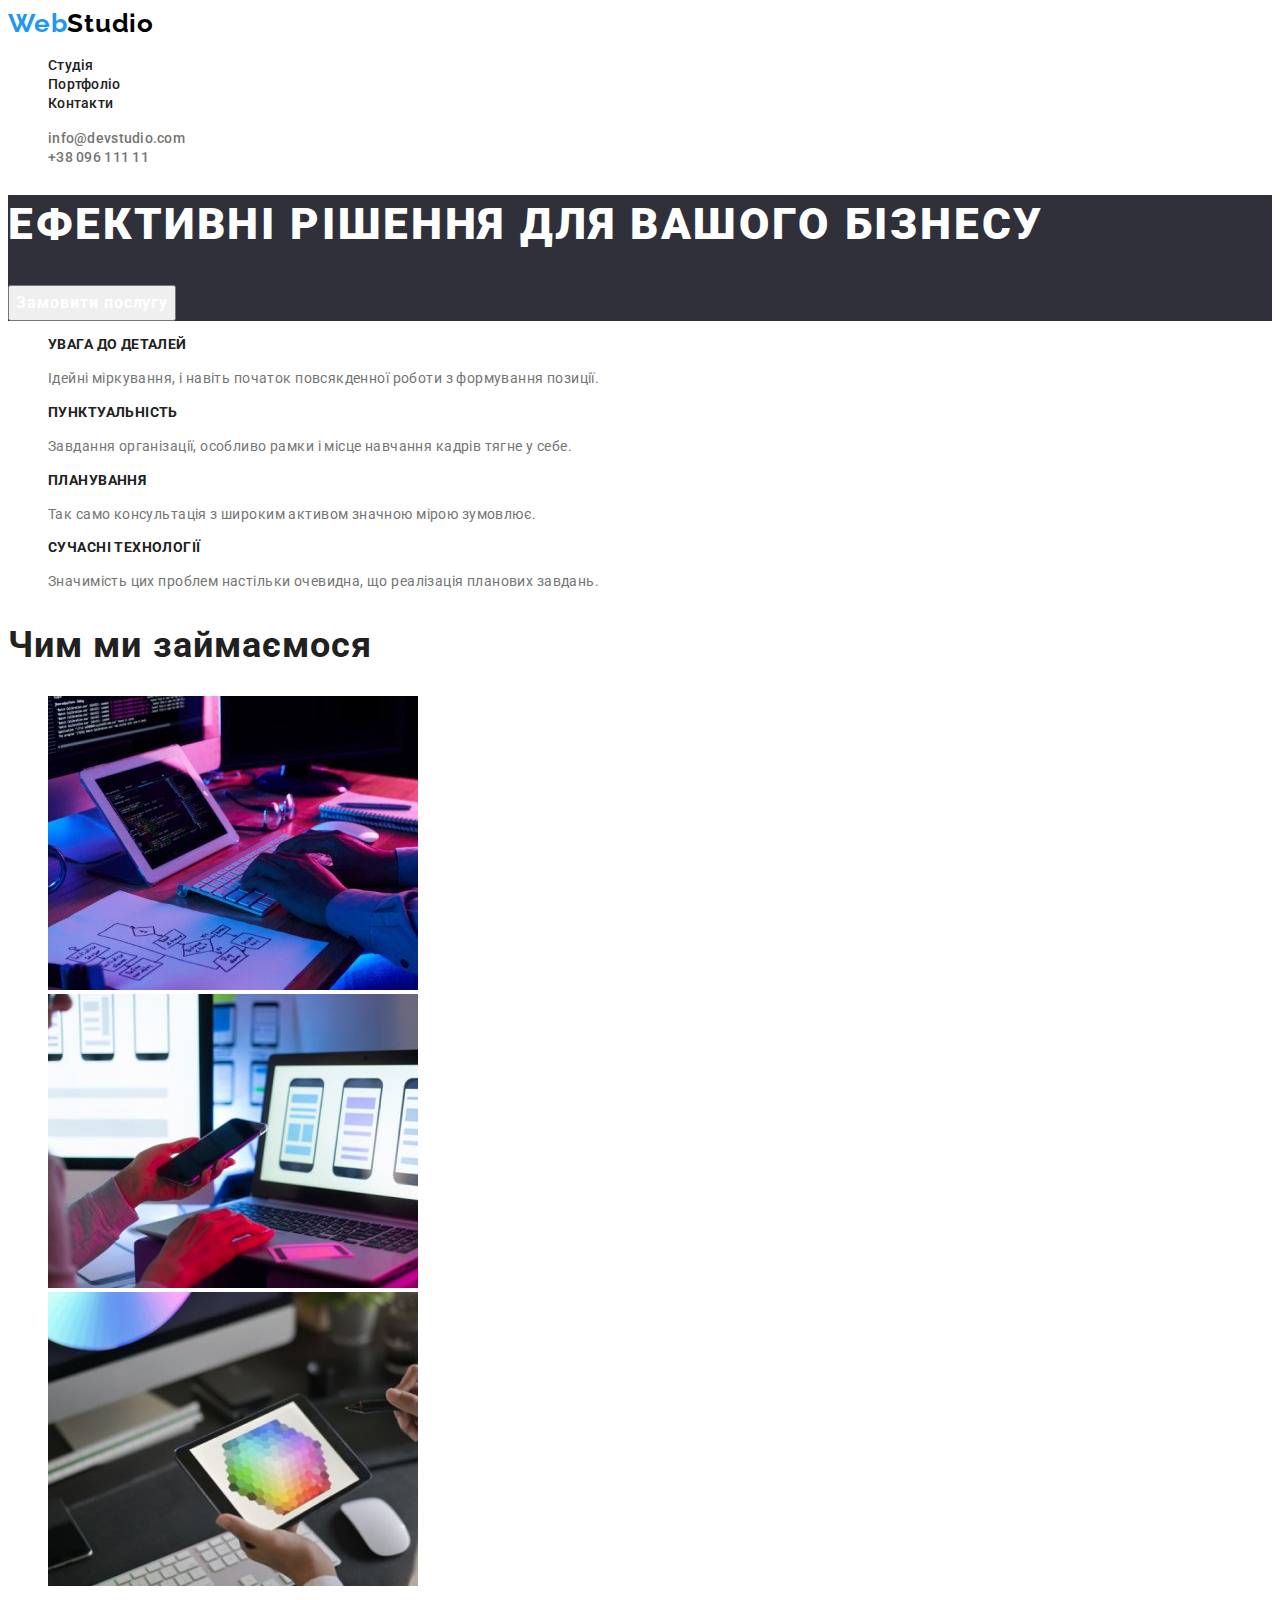
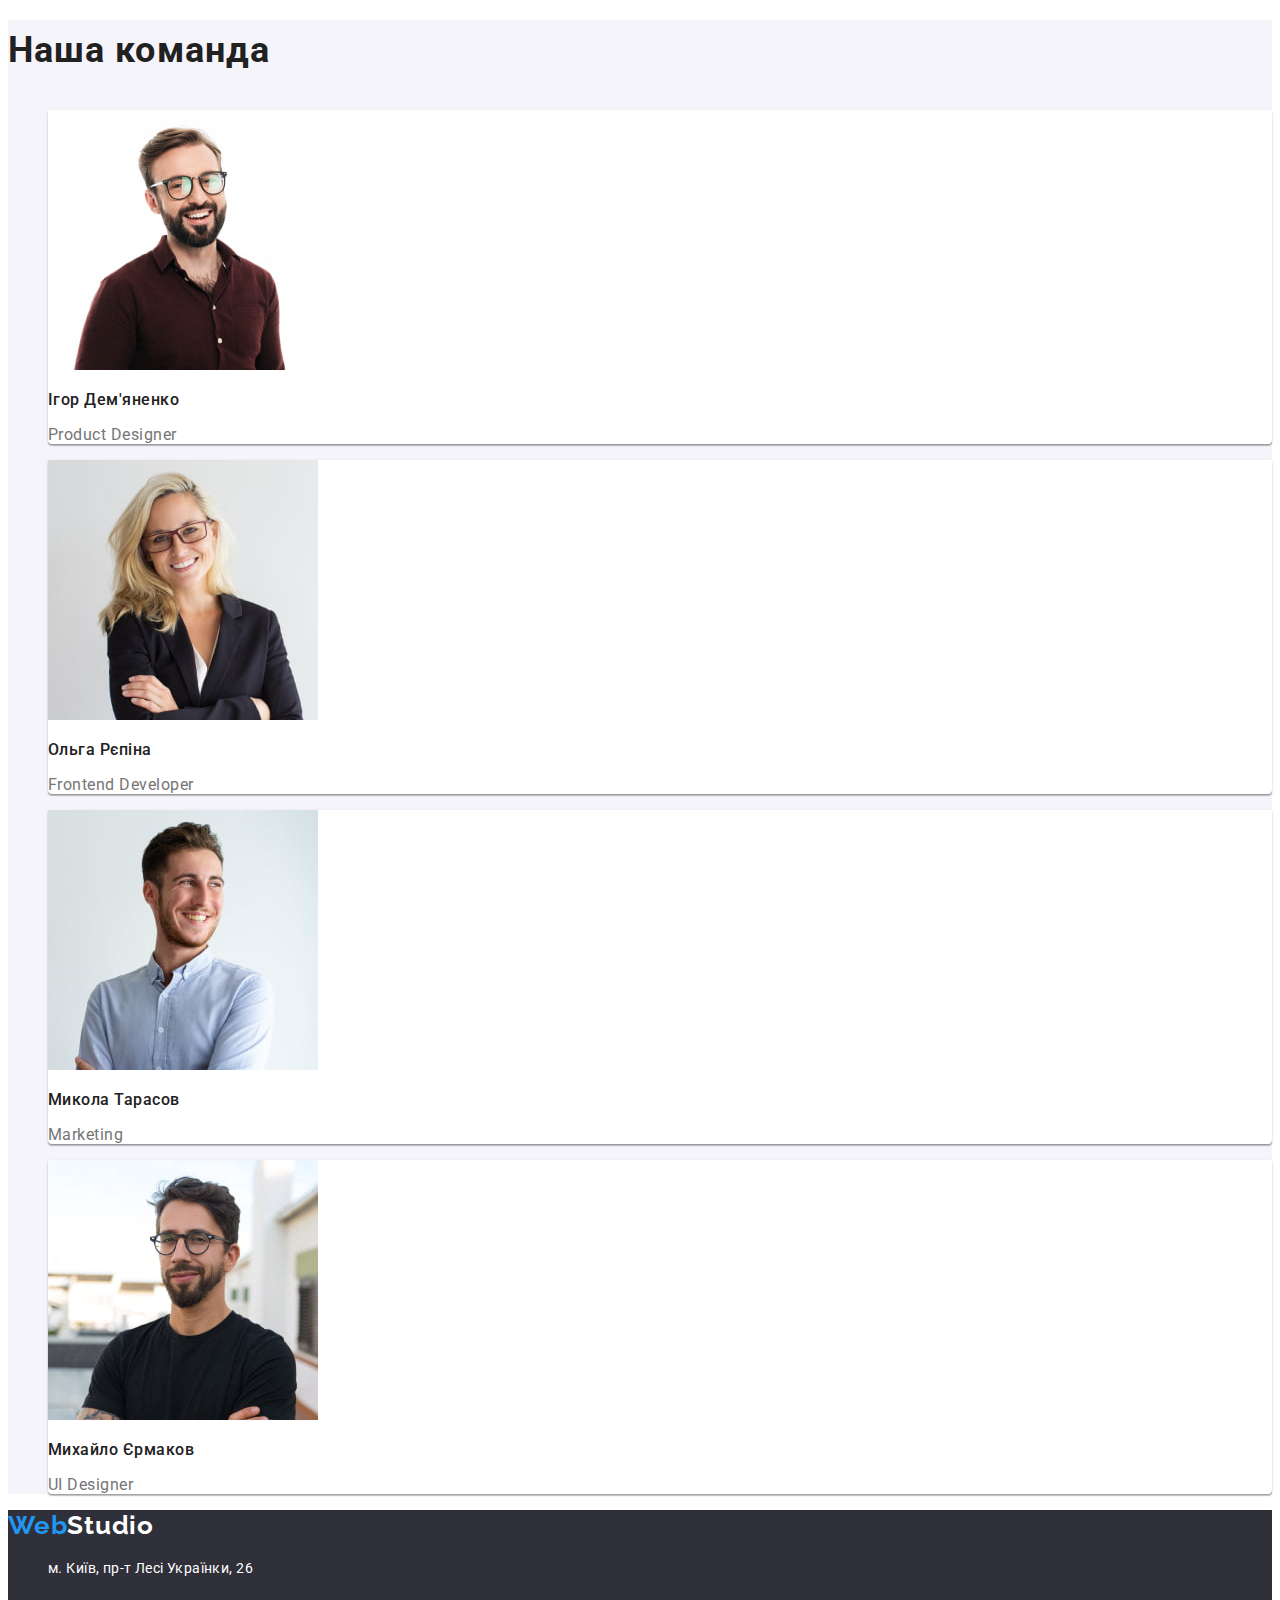
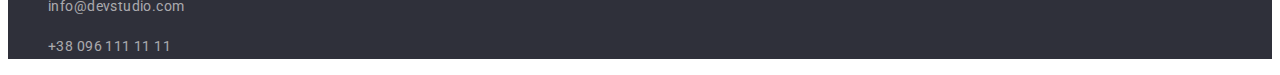
==== commit 7845c9bf: "fix" ====
--- a/index.html
+++ b/index.html
@@ -15,23 +15,23 @@
         <a href="./index.html" class="site-logo"><span class="logo-icon">Web</span>Studio</a>
         <nav>
             <ul class="site-nav">
-                <li class="link-studio">
-                    <a href="./portfolio.html">Студія</a>
+                <li>
+                    <a href="./portfolio.html" class="link studio">Студія</a>
                 </li>
-                <li class="link-portfolio">
-                    <a href="./portfolio.html">Портфоліо</a>
+                <li>
+                    <a href="./portfolio.html" class="link portfolio">Портфоліо</a>
                 </li>
-                <li class="link-contact">
-                    <a href="./portfolio.html">Контакти</a>
+                <li>
+                    <a href="./portfolio.html" class="link contact">Контакти</a>
                 </li>
             </ul>
         </nav>
         <ul class="auth-nav">
-            <li class="contact-header">
-                <a href="mailto:info@devstudio.com">info@devstudio.com</a>
+            <li>
+                <a href="mailto:info@devstudio.com" class="contact-header">info@devstudio.com</a>
             </li>
-            <li class="contact-header">
-                <a href="tel:+380961111111">+38 096 111 11 </a>
+            <li>
+                <a href="tel:+380961111111" class="contact-header">+38 096 111 11 </a>
             </li>
         </ul>
     </header>
@@ -101,21 +101,21 @@
         </section>
     </main>
     <footer class="footer">
-        <a href="./index.html" class="site-logo"><span class="logo-icon">Web</span>Studio</a>
-        <ul class="auth-nav">
-            <li class="address">
-                <address>
+        <a href="./index.html" class="footer-logo"><span class="logo-icon">Web</span>Studio</a>
+        <ul>
+            <li>
+                <address class="address">
                     <p>м. Київ, пр-т Лесі Українки, 26</p>
                 </address>
             </li>
-            <li class="contact-footer">
+            <li>
                 <address>
-                    <a href="mailto:info@devstudio.com">info@devstudio.com</a>
+                    <a href="mailto:info@devstudio.com" class="contact-footer">info@devstudio.com</a>
                 </address>
             </li>
-            <li class="contact-footer">
+            <li>
                 <address>
-                    <p><a href="tel:+380961111111">+38 096 111 11 11</a></p>
+                    <p><a href="tel:+380961111111" class="contact-footer">+38 096 111 11 11</a></p>
                 </address>
             </li>
         </ul>
--- a/css/styles.css
+++ b/css/styles.css
@@ -22,6 +22,10 @@
 
 /* Header */
 
+.site-logo {
+    color: #000000;
+}
+
 .site-nav:hover {
     color: #2196F3;
 }
@@ -45,7 +49,6 @@
 }
 
 .site-nav {
-    text-decoration: none;
 }
 
 .auth-nav {
@@ -99,6 +102,7 @@
 /* Phone */
 
 .contact-header {
+    text-decoration: none;
     font-family: 'Roboto';
     font-weight: 500;
     font-size: 14px;
@@ -114,6 +118,7 @@
 
 ul {
     list-style: none;
+    text-decoration: none;
 }
 
 /* Особливості */
@@ -181,7 +186,6 @@
     font-weight: 400;
     font-size: 14px;
     line-height: 1.71;
-    /* or 171% */
     letter-spacing: 0.03em;
     color: #757575;
 }
@@ -233,7 +237,6 @@
 }
 
 .img-second {
-    
 }
 
 .img-third {
@@ -248,7 +251,6 @@
     font-weight: 500;
     font-size: 16px;
     line-height: 1.19;
-    /* identical to box height */
     letter-spacing: 0.03em;
     color: #212121;
 }
@@ -259,9 +261,19 @@
     font-weight: 400;
     font-size: 16px;
     line-height: 1.19;
-    /* identical to box height */
     letter-spacing: 0.03em;
     color: #757575;
+}
+
+.footer-logo {
+    text-decoration: none;
+    color: #FFFFFF;
+    font-family: 'Raleway';
+    font-style: normal;
+    font-weight: 700;
+    font-size: 26px;
+    line-height: 31px;
+    letter-spacing: 0.03em;
 }
 
 .footer {
@@ -274,18 +286,42 @@
     font-weight: 400;
     font-size: 14px;
     line-height: 1.71;
-    /* or 171% */
     letter-spacing: 0.03em;
     color: #FFFFFF;
 }
 
 .contact-footer {
+    text-decoration: none;
     font-family: 'Roboto';
     font-style: normal;
     font-weight: 400;
     font-size: 14px;
     line-height: 1.71;
-    /* or 171% */
     letter-spacing: 0.03em;
     color: rgba(255, 255, 255, 0.6);
+}
+
+.button {
+    font-family: 'Roboto';
+    font-style: normal;
+    font-weight: 500;
+    font-size: 16px;
+    line-height: 1.62;
+    text-align: center;
+    letter-spacing: 0.03em;
+    color: #212121;
+}
+
+.project {
+    font-family: 'Roboto';
+    font-style: normal;
+    font-weight: 700;
+    font-size: 18px;
+    line-height: 2.00;
+    letter-spacing: 0.06em;
+    color: #212121;
+}
+
+.type-project {
+    
 }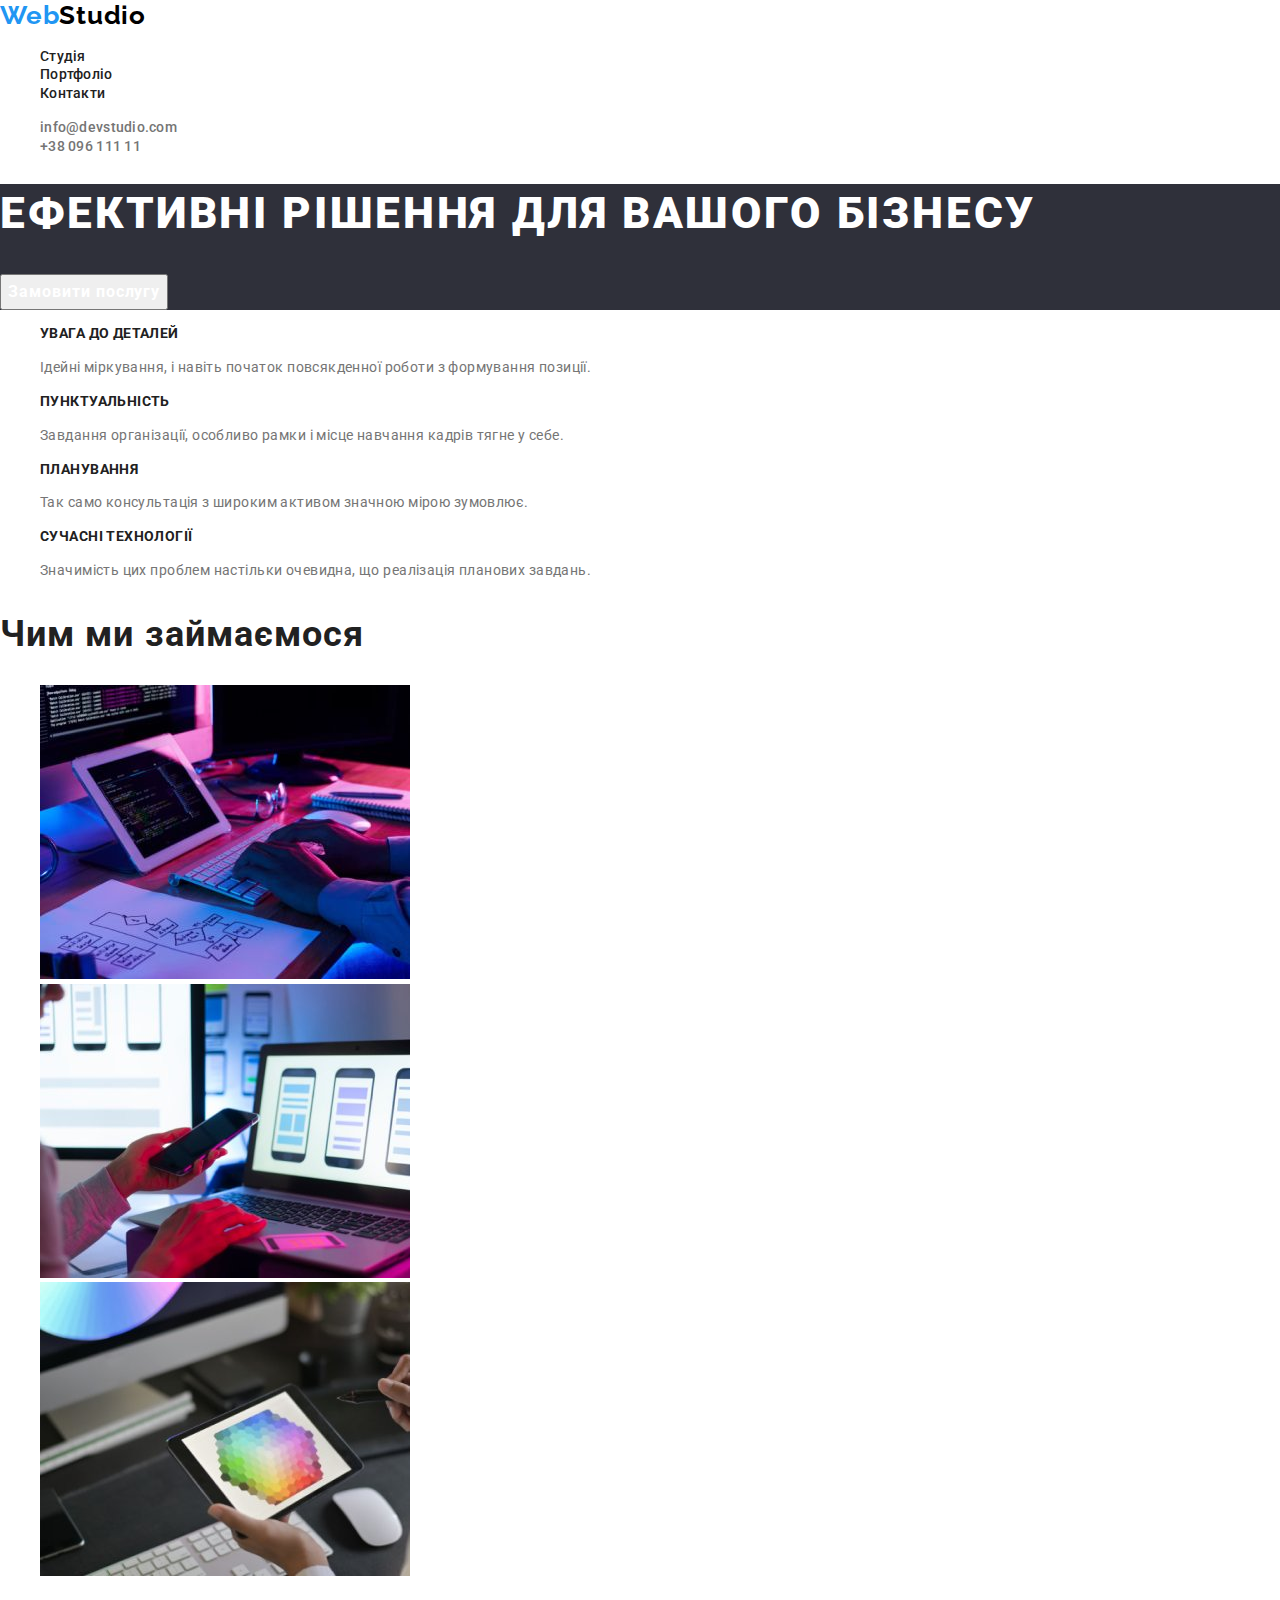
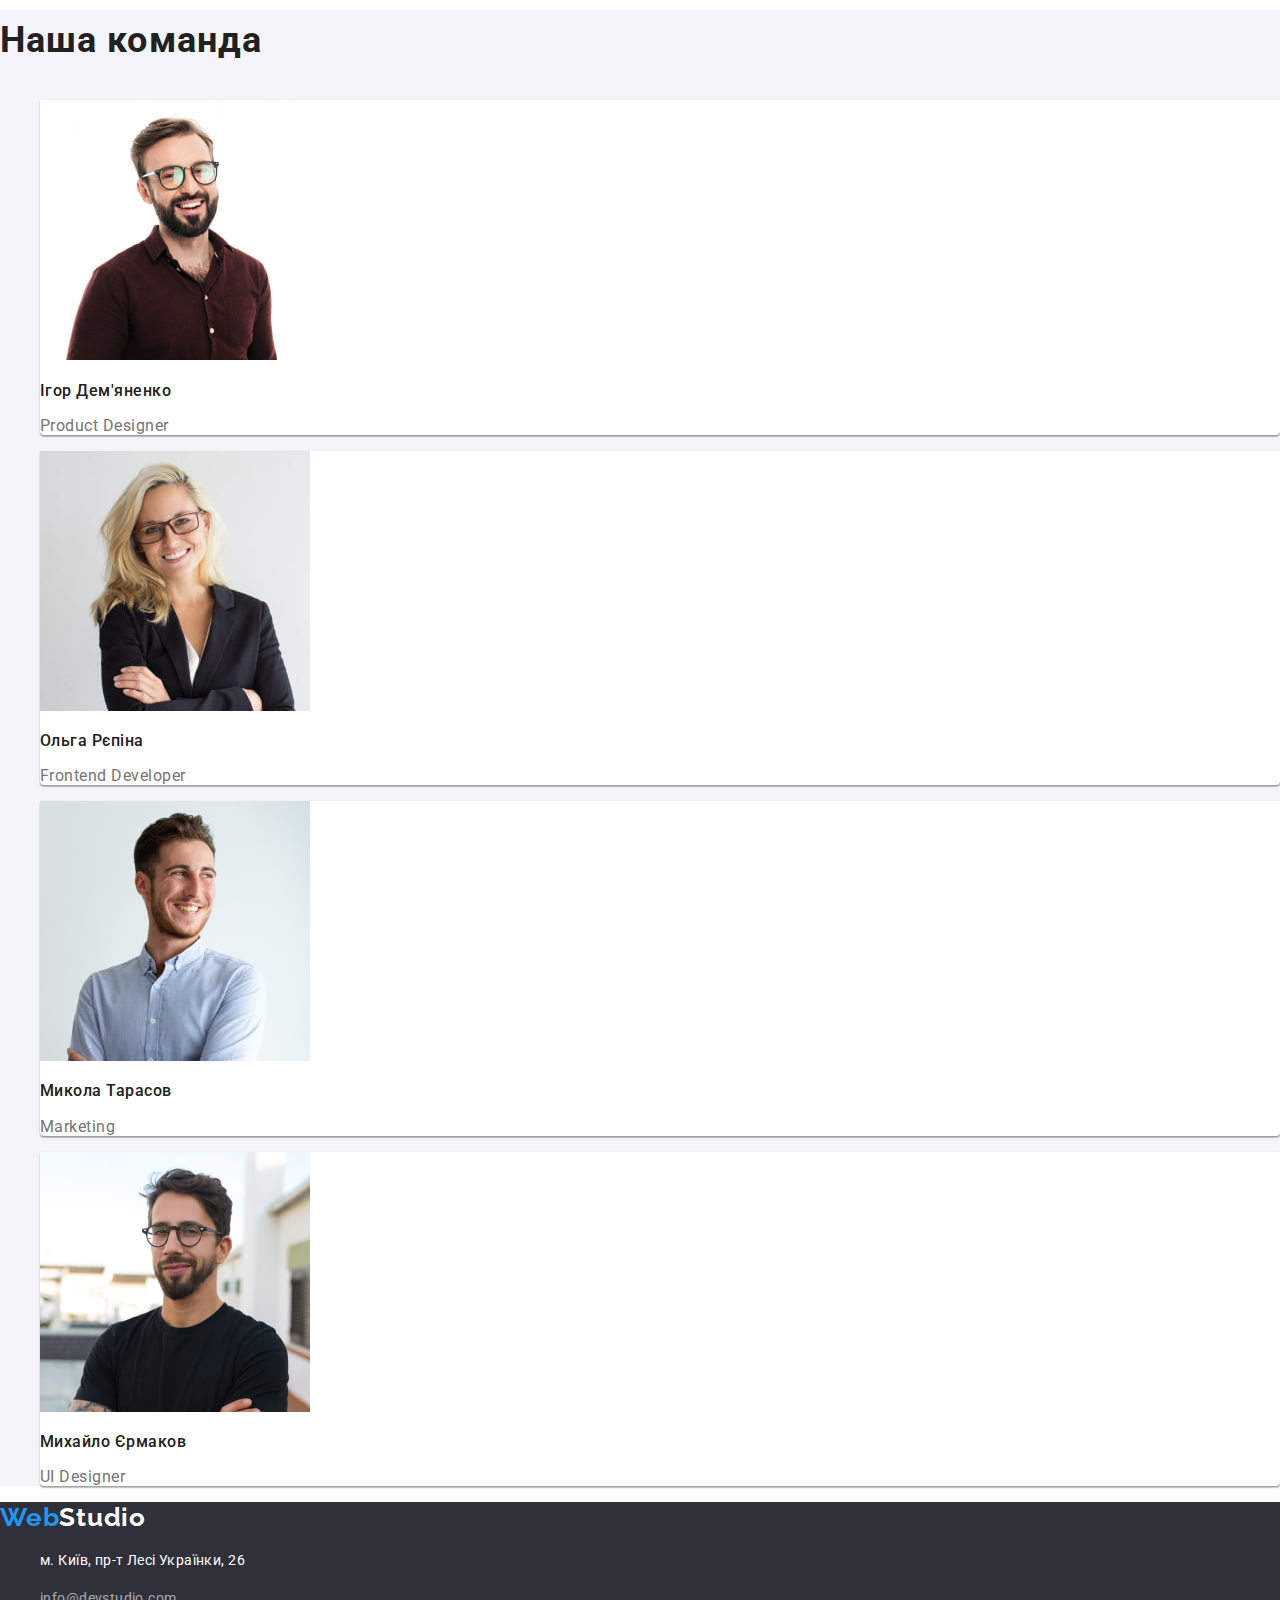
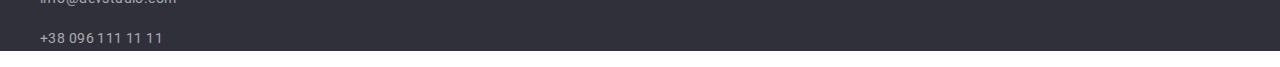
==== commit d21efb1c: "fix" ====
--- a/index.html
+++ b/index.html
@@ -9,20 +9,21 @@
     <link rel="preconnect" href="https://fonts.gstatic.com" crossorigin> 
     <link href="https://fonts.googleapis.com/css2?family=Raleway:wght@700&family=Roboto:wght@400;500;700;900&display=swap" rel="stylesheet">
     <link rel="stylesheet" href="./css/styles.css">
+    <link rel="stylesheet" href="https://cdnjs.cloudflare.com/ajax/libs/modern-normalize/1.1.0/modern-normalize.min.css">
 </head>
 <body class="body">
     <header class="header">
         <a href="./index.html" class="site-logo"><span class="logo-icon">Web</span>Studio</a>
         <nav>
-            <ul class="site-nav">
+            <ul class="site-nav list">
                 <li>
-                    <a href="./portfolio.html" class="link studio">Студія</a>
+                    <a href="./portfolio.html" class="link">Студія</a>
                 </li>
                 <li>
-                    <a href="./portfolio.html" class="link portfolio">Портфоліо</a>
+                    <a href="./portfolio.html" class="link">Портфоліо</a>
                 </li>
                 <li>
-                    <a href="./portfolio.html" class="link contact">Контакти</a>
+                    <a href="./portfolio.html" class="link">Контакти</a>
                 </li>
             </ul>
         </nav>
--- a/css/styles.css
+++ b/css/styles.css
@@ -26,7 +26,7 @@
     color: #000000;
 }
 
-.site-nav:hover {
+.site-nav .link:hover  {
     color: #2196F3;
 }
 
@@ -58,11 +58,6 @@
 
 .link {
     text-decoration: none;
-}
-
-    /* Студія */
-
-.studio {
     font-family: 'Roboto', sans-serif;
     font-weight: 500;
     font-size: 14px;
@@ -71,30 +66,7 @@
     color: #212121;
 }
 
-    /* Портфоліо */
-
-.portfolio {
-    font-family: 'Roboto';
-    font-style: normal;
-    font-weight: 500;
-    font-size: 14px;
-    line-height: 1.14;
-    letter-spacing: 0.02em;
-    color: #212121;
-}
-
-    /* Контакти */
-
-.contact {
-    font-family: 'Roboto';
-    font-style: normal;
-    font-weight: 500;
-    font-size: 14px;
-    line-height: 1.14;
-    letter-spacing: 0.02em;
-    color: #212121;
-
-}
+
 
 /* mail */
 
@@ -109,6 +81,10 @@
     line-height: 1.14;
     letter-spacing: 0.02em;
     color: #757575;
+}
+
+.auth-nav .contact-header:hover {
+    color: #2196F3;
 }
 
 .button {
@@ -323,5 +299,11 @@
 }
 
 .type-project {
-    
+    font-family: 'Roboto';
+    font-style: normal;
+    font-weight: 400;
+    font-size: 16px;
+    line-height: 1.88;
+    letter-spacing: 0.03em;
+    color: #757575;
 }